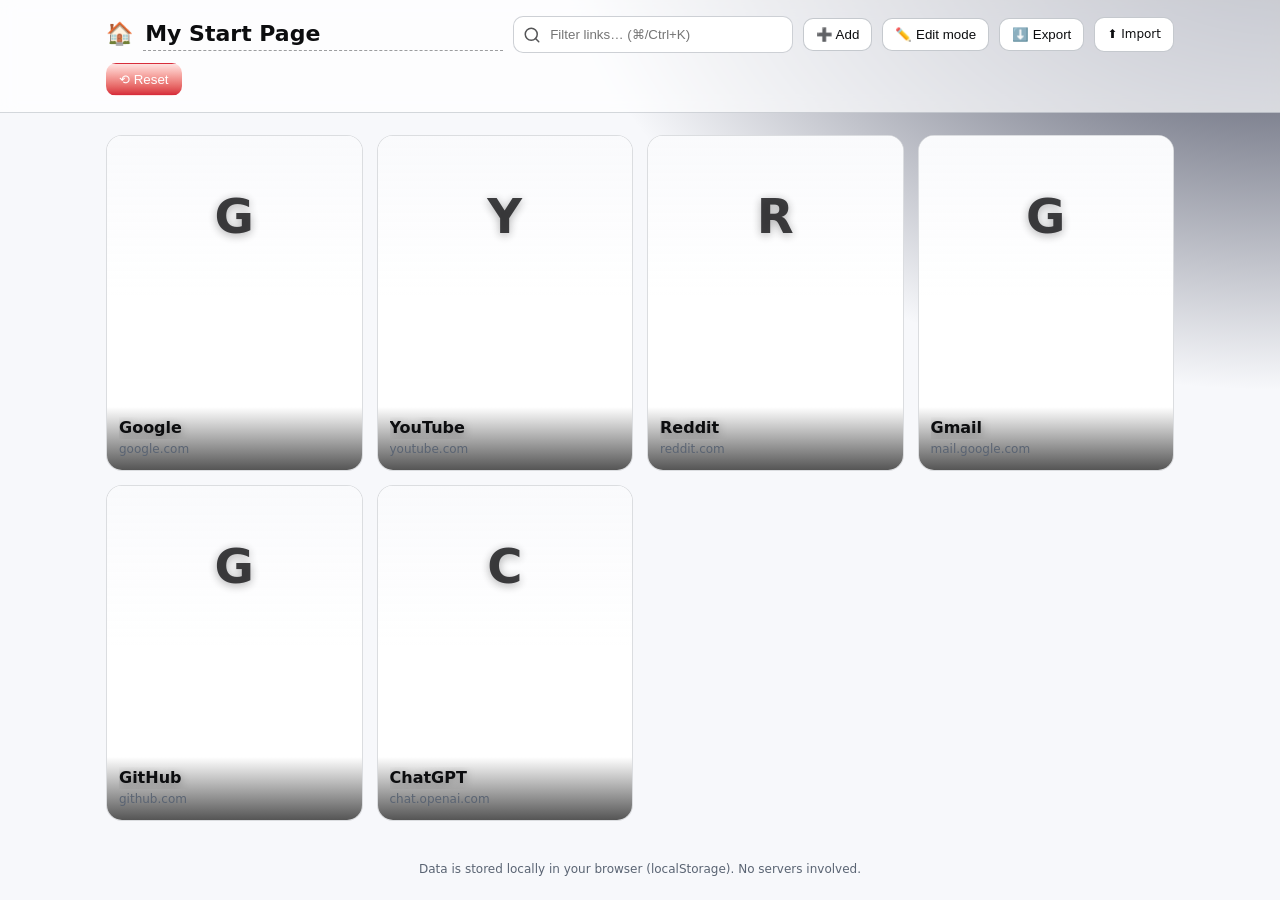
==== index.html @ 6760634a "Update print statement from 'Hello' to 'Goodbye'" ====
<!DOCTYPE html>
<html lang="en">
<head>
  <meta charset="utf-8" />
  <meta name="viewport" content="width=device-width, initial-scale=1" />
  <title>My Start Page</title>
  <style>
    :root{
      --bg: #0b0c0f;
      --bg-elev: #12141a;
      --text: #e6e9ef;
      --muted: #9aa3b2;
      --accent: #4f8cff;
      --card: #171922;
      --ring: #4f8cff55;
      --danger: #ff5c7a;
      --ok: #26c281;
    }
    @media (prefers-color-scheme: light){
      :root{
        --bg: #f7f8fb;
        --bg-elev: #fff;
        --text: #0c0d0f;
        --muted: #5a6473;
        --accent: #2b6cff;
        --card: #ffffff;
        --ring: #2b6cff44;
        --danger: #d62839;
        --ok: #209f5e;
      }
    }
    *{box-sizing:border-box}
    html,body{height:100%}
    body{
      margin:0; font: 16px/1.4 system-ui, -apple-system, Segoe UI, Roboto, Helvetica, Arial, "Apple Color Emoji", "Segoe UI Emoji";
      color:var(--text); background: radial-gradient(1200px 800px at 100% -10%, #2a2f45 0%, transparent 60%), var(--bg);
      display:flex; flex-direction:column; min-height:100%;
    }
    header{
      position:sticky; top:0; z-index:10;
      backdrop-filter: saturate(140%) blur(8px);
      background: color-mix(in oklab, var(--bg-elev) 70%, transparent);
      border-bottom: 1px solid color-mix(in oklab, var(--muted) 25%, transparent);
    }
    .wrap{ max-width: 1100px; margin: 0 auto; padding: 16px; }
    .toolbar{ display:flex; gap:10px; align-items:center; flex-wrap:wrap; }
    .title{ font-weight:700; letter-spacing:.2px; font-size: clamp(18px, 3vw, 22px); margin-right:auto; display:flex; align-items:center; gap:10px; }
    .title input{
      background: transparent; border:none; outline:none; color:var(--text); font: inherit; border-bottom:1px dashed color-mix(in oklab, var(--text) 40%, transparent);
      width: min(360px, 50vw);
    }
    .btn{
      appearance:none; border:1px solid color-mix(in oklab, var(--muted) 35%, transparent); background: var(--bg-elev);
      color:var(--text); padding:8px 12px; border-radius: 10px; cursor:pointer; display:inline-flex; align-items:center; gap:8px; transition: .15s ease;
    }
    .btn:hover{ transform: translateY(-1px); box-shadow: 0 6px 18px -10px var(--ring); }
    .btn[aria-pressed="true"], .btn.primary{ border-color: transparent; background: linear-gradient(180deg, color-mix(in oklab, var(--accent) 20%, var(--bg-elev)), var(--accent)); color:white; }
    .btn.danger{ background: linear-gradient(180deg, color-mix(in oklab, var(--danger) 15%, var(--bg-elev)), var(--danger)); color:white; border-color:transparent; }
    .btn.flat{ background: transparent; border-color: transparent; }

    .grid{
      display:grid; gap:14px; grid-template-columns: repeat(auto-fill, minmax(210px, 1fr));
      padding: 22px 16px 30px; width: min(1100px, 100%); margin: 0 auto; flex:1;
    }

    /* Full-image card tile (fixed: rely on aspect-ratio for height) */
    .card{
      position:relative;
      background: var(--card);
      border:1px solid color-mix(in oklab, var(--muted) 22%, transparent);
      border-radius: 16px; overflow:hidden;
      cursor:pointer;
      display:block;
    }
    .card:hover{ box-shadow: 0 10px 30px -18px var(--ring); transform: translateY(-1px); }

    /* The visual area: height is derived from width via aspect-ratio */
    .thumb{
      width:100%;
      aspect-ratio: 16 / 10; /* controls card height; tweak if you want taller/shorter tiles */
      display:grid; place-items:center;
      background:
        linear-gradient(180deg, color-mix(in oklab, var(--bg) 70%, transparent), transparent),
        var(--bg-elev);
    }
    .thumb img{
      width:100%;
      height:100%;
      object-fit: contain;   /* keeps aspect ratio, no cropping */
      display:block;
    }

    .fallback-initial{
      font-weight:800; font-size: 48px; line-height:1; opacity:.9;
      color: color-mix(in oklab, var(--text) 88%, transparent);
      text-shadow: 0 2px 10px rgba(0,0,0,.35);
      user-select:none;
    }

    .caption{
      position:absolute; left:0; right:0; bottom:0;
      background: linear-gradient(180deg, transparent, color-mix(in oklab, #000 55%, var(--bg-elev)));
      padding: 10px 12px 12px;
      display:flex; flex-direction:column; gap:2px;
    }
    .name{ font-weight:700; text-shadow: 0 2px 10px rgba(0,0,0,.35); white-space:nowrap; overflow:hidden; text-overflow:ellipsis; }
    .url{ font-size:12px; color:var(--muted); white-space:nowrap; overflow:hidden; text-overflow:ellipsis; }

    /* Edit mode overlay controls */
    .edit-badges{ position:absolute; inset:10px auto auto 10px; display:flex; gap:6px; z-index:2; }
    .pill{ font-size:11px; padding:4px 8px; border-radius:999px; border:1px solid color-mix(in oklab, var(--muted) 30%, transparent); background: var(--bg-elev); color:var(--muted); }

    .actions{ position:absolute; inset:10px 10px auto auto; display:flex; gap:6px; z-index:2; }
    .icon-btn{ width:34px; height:34px; display:grid; place-items:center; border-radius:10px; border:1px solid color-mix(in oklab, var(--muted) 35%, transparent); background: var(--bg-elev); cursor:pointer; }
    .icon-btn:hover{ box-shadow: 0 6px 18px -10px var(--ring); }

    .dragging{ opacity:.6; outline: 2px dashed var(--accent); }
    .drop-target{ outline: 2px dashed var(--accent); outline-offset: 4px; }

    dialog{
      border:none; border-radius: 16px; padding:0; box-shadow: 0 30px 60px -35px rgba(0,0,0,.6);
      background: var(--bg-elev); color:var(--text); width:min(560px, 96vw);
    }
    .dlg-head{ padding:16px 18px; border-bottom:1px solid color-mix(in oklab, var(--muted) 25%, transparent); font-weight:700; display:flex; justify-content:space-between; align-items:center; }
    .dlg-body{ padding:16px 18px; display:grid; gap:12px; }
    .field{ display:grid; gap:6px; }
    label{ font-size:12px; color:var(--muted); }
    input[type="text"], input[type="url"]{
      width:100%; padding:10px 12px; border-radius:10px; background: var(--bg); color: var(--text);
      border:1px solid color-mix(in oklab, var(--muted) 30%, transparent);
    }
    .icon-row{ display:grid; gap:8px; }
    .icon-tools{ display:flex; align-items:center; gap:10px; flex-wrap:wrap; }
    .icon-preview{ width:48px; height:48px; border-radius:10px; border:1px solid color-mix(in oklab, var(--muted) 30%, transparent); display:none; object-fit: contain; background: var(--bg); }
    .hint{ font-size:11px; color:var(--muted); }

    footer{ color:var(--muted); text-align:center; padding: 10px 0 22px; font-size: 12px; }
    .search{ position: relative; flex: 1 1 260px; min-width: 220px; }
    .search input{ width:100%; padding:10px 12px 10px 36px; border-radius:10px; background: var(--bg-elev); color: var(--text);
      border:1px solid color-mix(in oklab, var(--muted) 30%, transparent); }
    .search svg{ position:absolute; left:10px; top:50%; transform: translateY(-50%); opacity:.7 }
    .hidden{ display:none !important }
  </style>
</head>
<body>
  <header>
    <div class="wrap toolbar">
      <div class="title">
        <span>🏠</span>
        <input id="pageTitle" aria-label="Page title" />
      </div>
      <div class="search" role="search">
        <svg width="18" height="18" viewBox="0 0 24 24" fill="none" stroke="currentColor" stroke-width="2" stroke-linecap="round" stroke-linejoin="round" aria-hidden="true"><circle cx="11" cy="11" r="8"></circle><path d="m21 21-4.3-4.3"></path></svg>
        <input id="search" placeholder="Filter links… (⌘/Ctrl+K)" autocomplete="off" />
      </div>
      <button class="btn" id="addBtn">➕ Add</button>
      <button class="btn" id="editToggle" aria-pressed="false">✏️ Edit mode</button>
      <button class="btn" id="exportBtn" title="Export as JSON">⬇️ Export</button>
      <label class="btn" for="importFile" title="Import from JSON">⬆️ Import<input id="importFile" type="file" accept="application/json" hidden></label>
      <button class="btn danger" id="resetBtn" title="Restore starter links">⟲ Reset</button>
    </div>
  </header>

  <main class="grid" id="grid" aria-live="polite"></main>

  <footer>Data is stored locally in your browser (localStorage). No servers involved.</footer>

  <dialog id="editor">
    <form method="dialog" id="editorForm">
      <div class="dlg-head">
        <span id="dlgTitle">Add Link</span>
        <button class="btn flat" value="cancel" aria-label="Close">✕</button>
      </div>
      <div class="dlg-body">
        <div class="field">
          <label for="name">Name</label>
          <input id="name" name="name" type="text" required maxlength="80" />
        </div>
        <div class="field">
          <label for="url">URL</label>
          <input id="url" name="url" type="url" inputmode="url" placeholder="https://example.com" required />
        </div>
        <div class="field icon-row">
          <label for="icon">Icon / Image (optional)</label>
          <input id="icon" name="icon" type="text" inputmode="url"
                 placeholder="https://…  or  ./icons/mysite.png  or  data:image/png;base64,…" />
          <div class="icon-tools">
            <img id="iconPreview" class="icon-preview" alt="icon preview">
            <label class="btn" for="iconFile">📁 Choose file
              <input id="iconFile" type="file" accept="image/*" hidden>
            </label>
            <button class="btn flat" type="button" id="clearIconBtn" title="Remove custom icon">🧹 Clear</button>
          </div>
          <div class="hint">If no custom image is set, the site’s favicon is used. Cards display the image as large as possible without cropping or distortion.</div>
        </div>
      </div>
      <div class="dlg-foot">
        <button class="btn" value="cancel">Cancel</button>
        <button class="btn primary" id="saveBtn" value="default">Save</button>
      </div>
    </form>
  </dialog>

  <script>
  (function(){
    const STORE_KEY_V3 = 'favoriteLinks.v3';
    const STORE_KEY_V2 = 'favoriteLinks.v2';
    const STORE_KEY_V1 = 'favoriteLinks.v1';
    const TITLE_KEY = 'favoriteLinks.title';

    /** @typedef {{id:string,name:string,url:string,icon?:string}} Link */
    /** @type {Link[]} */
    let links = [];
    let editMode = false;
    let editingId = null;

    const grid = document.getElementById('grid');
    const editor = document.getElementById('editor');
    const editorForm = document.getElementById('editorForm');
    const dlgTitle = document.getElementById('dlgTitle');
    const nameInput = document.getElementById('name');
    const urlInput = document.getElementById('url');
    const iconInput = document.getElementById('icon');
    const iconFile = document.getElementById('iconFile');
    const iconPreview = document.getElementById('iconPreview');
    const clearIconBtn = document.getElementById('clearIconBtn');

    const addBtn = document.getElementById('addBtn');
    const editToggle = document.getElementById('editToggle');
    const exportBtn = document.getElementById('exportBtn');
    const importFile = document.getElementById('importFile');
    const resetBtn = document.getElementById('resetBtn');
    const searchInput = document.getElementById('search');
    const pageTitle = document.getElementById('pageTitle');

    const uid = () => Math.random().toString(36).slice(2, 9);
    const norm = s => (s||'').trim();
    const hostname = (u)=>{ try{ return new URL(u).hostname.replace(/^www\./,''); }catch{ return u; } };

    function starterData(){
      return [
        { id: uid(), name:'Google', url:'https://www.google.com' },
        { id: uid(), name:'YouTube', url:'https://www.youtube.com' },
        { id: uid(), name:'Reddit', url:'https://www.reddit.com' },
        { id: uid(), name:'Gmail', url:'https://mail.google.com' },
        { id: uid(), name:'GitHub', url:'https://github.com' },
        { id: uid(), name:'ChatGPT', url:'https://chat.openai.com' },
      ];
    }

    function readJSON(key, fallback=null){
      try{ return JSON.parse(localStorage.getItem(key)); }catch{ return fallback; }
    }
    function sanitizeLink(x){
      const name = norm(x?.name);
      const url  = norm(x?.url);
      const icon = norm(x?.icon || '');
      const id   = norm(x?.id) || uid();
      return icon ? { id, name, url, icon } : { id, name, url };
    }
    function migrate(){
      let v3 = readJSON(STORE_KEY_V3);
      if (Array.isArray(v3) && v3.length) return v3.map(sanitizeLink);
      let v2 = readJSON(STORE_KEY_V2);
      if (Array.isArray(v2) && v2.length) return v2.map(x => sanitizeLink({ id: uid(), name: x.name, url: x.url, icon: x.icon }));
      let v1 = readJSON(STORE_KEY_V1);
      if (Array.isArray(v1) && v1.length) return v1.map(x => sanitizeLink({ id: x.id || uid(), name: x.name, url: x.url }));
      return starterData();
    }

    function load(){
      links = migrate();
      pageTitle.value = localStorage.getItem(TITLE_KEY) || 'My Start Page';
    }
    function save(){ localStorage.setItem(STORE_KEY_V3, JSON.stringify(links)); }
    function saveTitle(){ localStorage.setItem(TITLE_KEY, pageTitle.value); }

    function googleFavicon(url){
      try{
        const u = new URL(url);
        return `https://www.google.com/s2/favicons?domain=${encodeURIComponent(u.origin)}&sz=128`;
      }catch{ return null; }
    }

    function render(filterText=''){
      grid.innerHTML = '';
      const q = norm(filterText).toLowerCase();
      const list = q ? links.filter(l => l.name.toLowerCase().includes(q) || l.url.toLowerCase().includes(q)) : links;

      list.forEach((link, idx) => {
        const card = document.createElement('div');
        card.className = 'card';
        card.draggable = editMode; card.dataset.id = link.id; card.setAttribute('aria-label', link.name);

        if(!editMode){
          card.setAttribute('role','link');
          card.tabIndex = 0;
          card.addEventListener('click', ()=> window.location.assign(link.url));
          card.addEventListener('auxclick', (e)=>{ if(e.button===1){ window.open(link.url, '_blank'); } });
          card.addEventListener('keydown', (e)=>{ if(e.key==='Enter'){ window.location.assign(link.url); } });
        }

        const thumb = document.createElement('div');
        thumb.className = 'thumb';

        const setFallback = ()=>{
          const fallback = document.createElement('div');
          fallback.className = 'fallback-initial';
          fallback.textContent = (link.name||'?').slice(0,1).toUpperCase();
          thumb.replaceChildren(fallback);
        };

        // Prefer custom icon, else google favicon, else big initial
        const iconSrc = norm(link.icon);
        if (iconSrc) {
          const img = document.createElement('img');
          img.alt = '';
          img.decoding = 'async';
          img.addEventListener('error', setFallback);
          img.src = iconSrc;
          thumb.appendChild(img);
        } else {
          const favUrl = googleFavicon(link.url);
          if (favUrl) {
            const img = document.createElement('img');
            img.alt = '';
            img.decoding = 'async';
            img.addEventListener('error', setFallback);
            img.src = favUrl;
            thumb.appendChild(img);
          } else {
            setFallback();
          }
        }

        const caption = document.createElement('div');
        caption.className = 'caption';
        const nameEl = document.createElement('div'); nameEl.className='name'; nameEl.textContent = link.name || '';
        const urlEl = document.createElement('div'); urlEl.className='url'; urlEl.textContent = hostname(link.url || '');
        caption.append(nameEl, urlEl);

        card.appendChild(thumb);
        card.appendChild(caption);

        if(editMode){
          const badges = document.createElement('div'); badges.className='edit-badges';
          const pill = document.createElement('span'); pill.className='pill'; pill.textContent = `#${idx+1}`; badges.appendChild(pill);
          card.appendChild(badges);

          const actions = document.createElement('div'); actions.className='actions';
          const drag = document.createElement('button'); drag.type='button'; drag.className='icon-btn'; drag.title='Drag to reorder'; drag.innerHTML='↕️';
          const edit = document.createElement('button'); edit.type='button'; edit.className='icon-btn'; edit.title='Edit'; edit.innerHTML='✏️';
          const del = document.createElement('button'); del.type='button'; del.className='icon-btn'; del.title='Delete'; del.innerHTML='🗑️';
          actions.append(drag, edit, del); card.appendChild(actions);

          card.addEventListener('click', (e)=>{
            if(!e.target.closest('.icon-btn')){
              if(e.preventDefault) e.preventDefault();
              e.stopPropagation();
            }
          });

          edit.addEventListener('click', (e)=>{ e.stopPropagation(); openEditor(link.id); });
          del.addEventListener('click', (e)=>{ e.stopPropagation(); confirmDelete(link.id); });

          card.addEventListener('dragstart', (e)=>{
            card.classList.add('dragging');
            e.dataTransfer.effectAllowed = 'move';
            e.dataTransfer.setData('text/plain', link.id);
          });
          card.addEventListener('dragend', ()=> card.classList.remove('dragging'));
          card.addEventListener('dragover', (e)=>{ e.preventDefault(); card.classList.add('drop-target'); e.dataTransfer.dropEffect='move'; });
          card.addEventListener('dragleave', ()=> card.classList.remove('drop-target'));
          card.addEventListener('drop', (e)=>{
            e.preventDefault(); card.classList.remove('drop-target');
            const fromId = e.dataTransfer.getData('text/plain');
            const toId = link.id;
            reorder(fromId, toId);
          });
        }

        grid.appendChild(card);
      });

      if(list.length === 0){
        const empty = document.createElement('div');
        empty.style.opacity = .7; empty.style.textAlign='center'; empty.textContent = 'No links match your search.';
        grid.appendChild(empty);
      }
    }

    function reorder(fromId, toId){
      if(fromId === toId) return;
      const fromIdx = links.findIndex(l=>l.id===fromId);
      const toIdx = links.findIndex(l=>l.id===toId);
      if(fromIdx < 0 || toIdx < 0) return;
      const [moved] = links.splice(fromIdx,1);
      links.splice(toIdx,0,moved);
      save();
      render(searchInput.value);
    }

    function openEditor(id=null){
      editingId = id;
      if(id){
        const l = links.find(x=>x.id===id) || {};
        nameInput.value = l.name || '';
        urlInput.value = l.url || '';
        iconInput.value = l.icon || '';
        updateIconPreview(l.icon || '');
        dlgTitle.textContent = 'Edit Link';
      } else {
        nameInput.value = '';
        urlInput.value = '';
        iconInput.value = '';
        updateIconPreview('');
        dlgTitle.textContent = 'Add Link';
      }
      editor.showModal();
      setTimeout(()=> nameInput.focus(), 50);
    }

    function confirmDelete(id){
      const l = links.find(x=>x.id===id);
      if(!l) return;
      if(confirm(`Delete “${l.name}”?`)){
        links = links.filter(x=>x.id!==id);
        save();
        render(searchInput.value);
      }
    }

    function updateIconPreview(src){
      if (src) {
        iconPreview.src = src;
        iconPreview.style.display = 'inline-block';
      } else {
        iconPreview.removeAttribute('src');
        iconPreview.style.display = 'none';
      }
    }
    iconInput.addEventListener('input', ()=>{
      const v = iconInput.value.trim();
      updateIconPreview(v || '');
    });
    function imageFileToDataURL(file){
      return new Promise((resolve, reject)=>{
        const fr = new FileReader();
        fr.onload = ()=> resolve(fr.result);
        fr.onerror = ()=> reject(new Error('Failed to read file'));
        fr.readAsDataURL(file);
      });
    }
    if(iconFile){
      iconFile.addEventListener('change', async (e)=>{
        const file = e.target.files?.[0];
        if(!file) return;
        try{
          const dataUrl = await imageFileToDataURL(file);
          iconInput.value = dataUrl;
          updateIconPreview(dataUrl);
        }catch(err){ alert('Could not load image.'); }
      });
    }
    clearIconBtn.addEventListener('click', ()=>{
      iconInput.value = '';
      updateIconPreview('');
    });

    ['click','auxclick','mousedown','mouseup'].forEach((type)=>{
      document.addEventListener(type, (e)=>{
        if(!editMode) return;
        const allow = e.target && (
          e.target.closest('dialog') ||
          e.target.closest('header') ||
          e.target.closest('.icon-btn') ||
          e.target.closest('#editorForm')
        );
        if(allow) return;

        const onCard = e.target && e.target.closest && e.target.closest('.card');
        if(onCard){
          e.preventDefault();
          e.stopPropagation();
          if(typeof e.stopImmediatePropagation === 'function') e.stopImmediatePropagation();
        }
      }, true);
    });

    addBtn.addEventListener('click', ()=> openEditor());
    editToggle.addEventListener('click', ()=>{
      editMode = !editMode;
      editToggle.setAttribute('aria-pressed', String(editMode));
      render(searchInput.value);
    });
    exportBtn.addEventListener('click', ()=>{
      const payload = { title: pageTitle.value, links };
      const blob = new Blob([JSON.stringify(payload, null, 2)], {type: 'application/json'});
      const a = document.createElement('a');
      a.href = URL.createObjectURL(blob);
      a.download = 'start-page-links.json';
      a.click();
      URL.revokeObjectURL(a.href);
    });
    importFile.addEventListener('change', async (e)=>{
      const file = e.target.files?.[0];
      if(!file) return;
      try{
        const text = await file.text();
        const data = JSON.parse(text);
        if(Array.isArray(data.links)){
          links = data.links
            .filter(x => x && typeof x.name==='string' && typeof x.url==='string')
            .map(x => sanitizeLink({ id: x.id || uid(), name: x.name, url: x.url, icon: x.icon }));
          if(links.length === 0) throw new Error('No usable links in file.');
          save();
          if(typeof data.title === 'string'){ pageTitle.value = data.title; saveTitle(); }
          render(searchInput.value);
        } else if(Array.isArray(data)){
          links = data.map(x => sanitizeLink({ id: x.id || uid(), name: x.name, url: x.url, icon: x.icon }));
          save(); render(searchInput.value);
        } else {
          alert('Import file format not recognized.');
        }
      }catch(err){
        console.error(err); alert('Import failed: ' + err.message);
      } finally {
        importFile.value = '';
      }
    });
    resetBtn.addEventListener('click', ()=>{
      if(confirm('Restore starter links? This will replace your current list.')){
        links = starterData(); save(); render(searchInput.value);
      }
    });
    editorForm.addEventListener('submit', (e)=>{
      e.preventDefault();
      const name = norm(nameInput.value);
      const url = norm(urlInput.value);
      let icon = norm(iconInput.value);
      if(!name || !url) return;
      try{ new URL(url); }catch{ alert('Please enter a valid URL (include https://)'); return; }
      if(!icon) icon = undefined;

      if(editingId){
        const idx = links.findIndex(l=>l.id===editingId);
        if(idx>-1){ links[idx] = { ...links[idx], name, url, ...(icon ? {icon} : {icon: undefined}) }; }
      } else {
        const obj = { id: uid(), name, url, ...(icon ? {icon} : {}) };
        links.push(obj);
      }
      save();
      render(searchInput.value);
      editingId = null;
      editor.close();
    });
    editor.addEventListener('close', ()=>{ editingId = null; });
    searchInput.addEventListener('input', ()=> render(searchInput.value));

    window.addEventListener('keydown', (e)=>{
      if((e.ctrlKey || e.metaKey) && e.key.toLowerCase()==='k'){
        e.preventDefault(); searchInput.focus(); searchInput.select();
      }
    });
    pageTitle.addEventListener('input', ()=> localStorage.setItem(TITLE_KEY, pageTitle.value));

    load(); save(); render();
  })();
  </script>
</body>
</html>
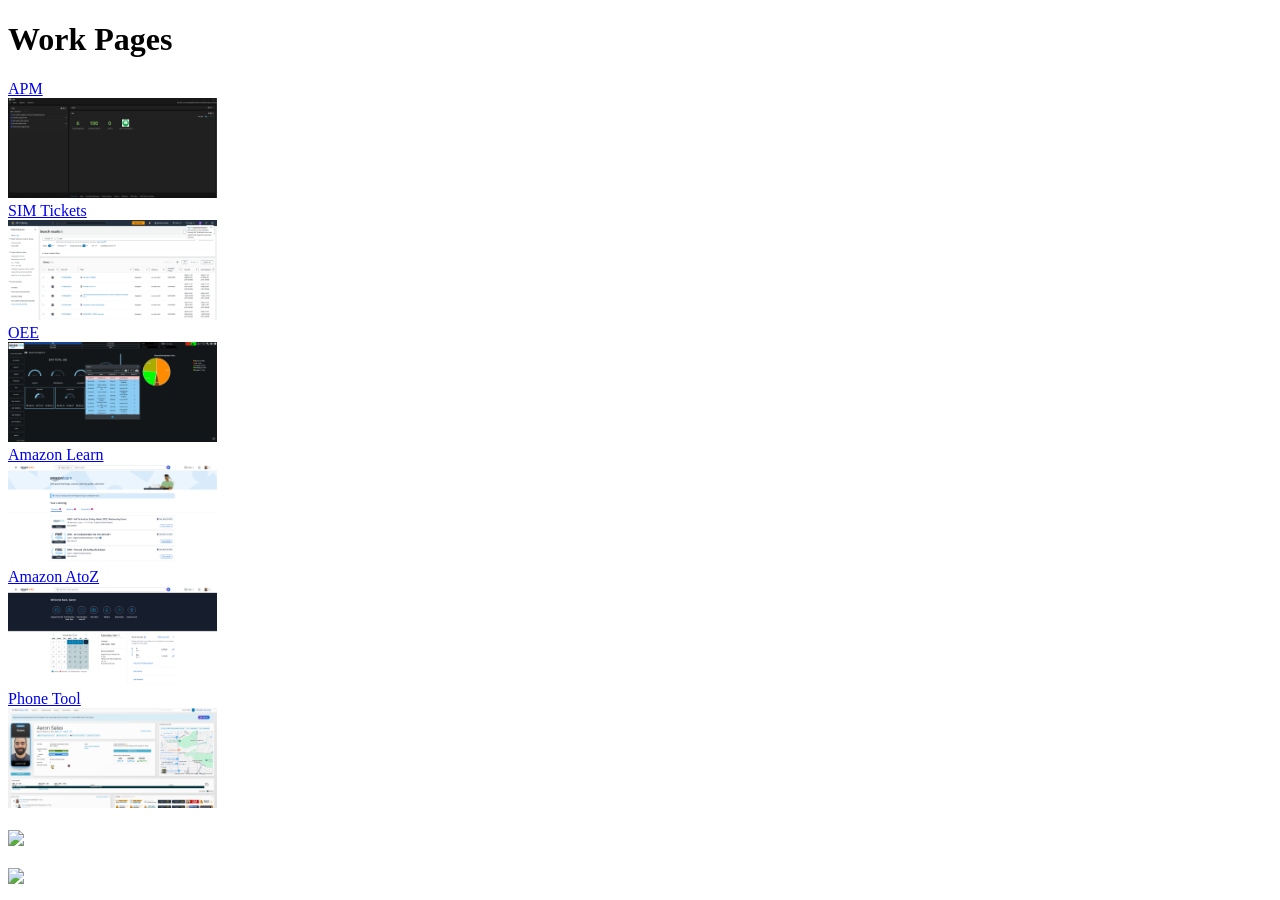
==== commit 1fe9ebaa: "Self Made Style Did away with the ai version for a version that is 100% made by me." ====
--- a/index.html
+++ b/index.html
@@ -1,571 +1,29 @@
 <!DOCTYPE html>
 <html lang="en">
 <head>
-  <meta charset="utf-8" />
-  <meta name="viewport" content="width=device-width, initial-scale=1" />
-  <title>My Start Page</title>
-  <style>
-    :root{
-      --bg: #0b0c0f;
-      --bg-elev: #12141a;
-      --text: #e6e9ef;
-      --muted: #9aa3b2;
-      --accent: #4f8cff;
-      --card: #171922;
-      --ring: #4f8cff55;
-      --danger: #ff5c7a;
-      --ok: #26c281;
-    }
-    @media (prefers-color-scheme: light){
-      :root{
-        --bg: #f7f8fb;
-        --bg-elev: #fff;
-        --text: #0c0d0f;
-        --muted: #5a6473;
-        --accent: #2b6cff;
-        --card: #ffffff;
-        --ring: #2b6cff44;
-        --danger: #d62839;
-        --ok: #209f5e;
-      }
-    }
-    *{box-sizing:border-box}
-    html,body{height:100%}
-    body{
-      margin:0; font: 16px/1.4 system-ui, -apple-system, Segoe UI, Roboto, Helvetica, Arial, "Apple Color Emoji", "Segoe UI Emoji";
-      color:var(--text); background: radial-gradient(1200px 800px at 100% -10%, #2a2f45 0%, transparent 60%), var(--bg);
-      display:flex; flex-direction:column; min-height:100%;
-    }
-    header{
-      position:sticky; top:0; z-index:10;
-      backdrop-filter: saturate(140%) blur(8px);
-      background: color-mix(in oklab, var(--bg-elev) 70%, transparent);
-      border-bottom: 1px solid color-mix(in oklab, var(--muted) 25%, transparent);
-    }
-    .wrap{ max-width: 1100px; margin: 0 auto; padding: 16px; }
-    .toolbar{ display:flex; gap:10px; align-items:center; flex-wrap:wrap; }
-    .title{ font-weight:700; letter-spacing:.2px; font-size: clamp(18px, 3vw, 22px); margin-right:auto; display:flex; align-items:center; gap:10px; }
-    .title input{
-      background: transparent; border:none; outline:none; color:var(--text); font: inherit; border-bottom:1px dashed color-mix(in oklab, var(--text) 40%, transparent);
-      width: min(360px, 50vw);
-    }
-    .btn{
-      appearance:none; border:1px solid color-mix(in oklab, var(--muted) 35%, transparent); background: var(--bg-elev);
-      color:var(--text); padding:8px 12px; border-radius: 10px; cursor:pointer; display:inline-flex; align-items:center; gap:8px; transition: .15s ease;
-    }
-    .btn:hover{ transform: translateY(-1px); box-shadow: 0 6px 18px -10px var(--ring); }
-    .btn[aria-pressed="true"], .btn.primary{ border-color: transparent; background: linear-gradient(180deg, color-mix(in oklab, var(--accent) 20%, var(--bg-elev)), var(--accent)); color:white; }
-    .btn.danger{ background: linear-gradient(180deg, color-mix(in oklab, var(--danger) 15%, var(--bg-elev)), var(--danger)); color:white; border-color:transparent; }
-    .btn.flat{ background: transparent; border-color: transparent; }
-
-    .grid{
-      display:grid; gap:14px; grid-template-columns: repeat(auto-fill, minmax(210px, 1fr));
-      padding: 22px 16px 30px; width: min(1100px, 100%); margin: 0 auto; flex:1;
-    }
-
-    /* Full-image card tile (fixed: rely on aspect-ratio for height) */
-    .card{
-      position:relative;
-      background: var(--card);
-      border:1px solid color-mix(in oklab, var(--muted) 22%, transparent);
-      border-radius: 16px; overflow:hidden;
-      cursor:pointer;
-      display:block;
-    }
-    .card:hover{ box-shadow: 0 10px 30px -18px var(--ring); transform: translateY(-1px); }
-
-    /* The visual area: height is derived from width via aspect-ratio */
-    .thumb{
-      width:100%;
-      aspect-ratio: 16 / 10; /* controls card height; tweak if you want taller/shorter tiles */
-      display:grid; place-items:center;
-      background:
-        linear-gradient(180deg, color-mix(in oklab, var(--bg) 70%, transparent), transparent),
-        var(--bg-elev);
-    }
-    .thumb img{
-      width:100%;
-      height:100%;
-      object-fit: contain;   /* keeps aspect ratio, no cropping */
-      display:block;
-    }
-
-    .fallback-initial{
-      font-weight:800; font-size: 48px; line-height:1; opacity:.9;
-      color: color-mix(in oklab, var(--text) 88%, transparent);
-      text-shadow: 0 2px 10px rgba(0,0,0,.35);
-      user-select:none;
-    }
-
-    .caption{
-      position:absolute; left:0; right:0; bottom:0;
-      background: linear-gradient(180deg, transparent, color-mix(in oklab, #000 55%, var(--bg-elev)));
-      padding: 10px 12px 12px;
-      display:flex; flex-direction:column; gap:2px;
-    }
-    .name{ font-weight:700; text-shadow: 0 2px 10px rgba(0,0,0,.35); white-space:nowrap; overflow:hidden; text-overflow:ellipsis; }
-    .url{ font-size:12px; color:var(--muted); white-space:nowrap; overflow:hidden; text-overflow:ellipsis; }
-
-    /* Edit mode overlay controls */
-    .edit-badges{ position:absolute; inset:10px auto auto 10px; display:flex; gap:6px; z-index:2; }
-    .pill{ font-size:11px; padding:4px 8px; border-radius:999px; border:1px solid color-mix(in oklab, var(--muted) 30%, transparent); background: var(--bg-elev); color:var(--muted); }
-
-    .actions{ position:absolute; inset:10px 10px auto auto; display:flex; gap:6px; z-index:2; }
-    .icon-btn{ width:34px; height:34px; display:grid; place-items:center; border-radius:10px; border:1px solid color-mix(in oklab, var(--muted) 35%, transparent); background: var(--bg-elev); cursor:pointer; }
-    .icon-btn:hover{ box-shadow: 0 6px 18px -10px var(--ring); }
-
-    .dragging{ opacity:.6; outline: 2px dashed var(--accent); }
-    .drop-target{ outline: 2px dashed var(--accent); outline-offset: 4px; }
-
-    dialog{
-      border:none; border-radius: 16px; padding:0; box-shadow: 0 30px 60px -35px rgba(0,0,0,.6);
-      background: var(--bg-elev); color:var(--text); width:min(560px, 96vw);
-    }
-    .dlg-head{ padding:16px 18px; border-bottom:1px solid color-mix(in oklab, var(--muted) 25%, transparent); font-weight:700; display:flex; justify-content:space-between; align-items:center; }
-    .dlg-body{ padding:16px 18px; display:grid; gap:12px; }
-    .field{ display:grid; gap:6px; }
-    label{ font-size:12px; color:var(--muted); }
-    input[type="text"], input[type="url"]{
-      width:100%; padding:10px 12px; border-radius:10px; background: var(--bg); color: var(--text);
-      border:1px solid color-mix(in oklab, var(--muted) 30%, transparent);
-    }
-    .icon-row{ display:grid; gap:8px; }
-    .icon-tools{ display:flex; align-items:center; gap:10px; flex-wrap:wrap; }
-    .icon-preview{ width:48px; height:48px; border-radius:10px; border:1px solid color-mix(in oklab, var(--muted) 30%, transparent); display:none; object-fit: contain; background: var(--bg); }
-    .hint{ font-size:11px; color:var(--muted); }
-
-    footer{ color:var(--muted); text-align:center; padding: 10px 0 22px; font-size: 12px; }
-    .search{ position: relative; flex: 1 1 260px; min-width: 220px; }
-    .search input{ width:100%; padding:10px 12px 10px 36px; border-radius:10px; background: var(--bg-elev); color: var(--text);
-      border:1px solid color-mix(in oklab, var(--muted) 30%, transparent); }
-    .search svg{ position:absolute; left:10px; top:50%; transform: translateY(-50%); opacity:.7 }
-    .hidden{ display:none !important }
-  </style>
+    <meta charset="UTF-8">
+    <meta name="viewport" content="width=device-width, initial-scale=1.0">
+    <title>Work Pages</title>
 </head>
 <body>
-  <header>
-    <div class="wrap toolbar">
-      <div class="title">
-        <span>🏠</span>
-        <input id="pageTitle" aria-label="Page title" />
-      </div>
-      <div class="search" role="search">
-        <svg width="18" height="18" viewBox="0 0 24 24" fill="none" stroke="currentColor" stroke-width="2" stroke-linecap="round" stroke-linejoin="round" aria-hidden="true"><circle cx="11" cy="11" r="8"></circle><path d="m21 21-4.3-4.3"></path></svg>
-        <input id="search" placeholder="Filter links… (⌘/Ctrl+K)" autocomplete="off" />
-      </div>
-      <button class="btn" id="addBtn">➕ Add</button>
-      <button class="btn" id="editToggle" aria-pressed="false">✏️ Edit mode</button>
-      <button class="btn" id="exportBtn" title="Export as JSON">⬇️ Export</button>
-      <label class="btn" for="importFile" title="Import from JSON">⬆️ Import<input id="importFile" type="file" accept="application/json" hidden></label>
-      <button class="btn danger" id="resetBtn" title="Restore starter links">⟲ Reset</button>
-    </div>
-  </header>
+   <h1>Work Pages</h1>
+   <a href="https://us1.eam.hxgnsmartcloud.com/web/base/logindisp?tenant=AMAZONRMENA_PRD&uitheme=theme-hex-dark">APM</a><br>
+   <img src="./screenshots/Screenshot 2025-11-01 at 21-16-15 APM - Start Center.png" height="100px"><br>
+   <a href="https://t.corp.amazon.com/issues?q=%7B%22AND%22%3A%7B%22status%22%3A%7B%22OR%22%3A%5B%22Assigned%22%2C%7B%22OR%22%3A%5B%22Researching%22%2C%7B%22OR%22%3A%5B%22Work%20In%20Progress%22%2C%22Pending%22%5D%7D%5D%7D%5D%7D%2C%22AND%22%3A%7B%22keyword%22%3A%22(sat4)%22%2C%22assignedGroup%22%3A%22SAT4-RME%22%7D%7D%7D">SIM Tickets</a><br>
+   <img src="./screenshots/Screenshot 2025-11-01 at 21-49-15 Search results.png" height="100px"><br>
+   <a href="https://rmesd-prod2.c4.rme.logistics.a2z.com/data/perspective/client/OEE_FrontEnd_V3_00/">OEE</a><br>
+   <img src="./screenshots/Screenshot 2025-11-01 at 21-54-03 OEE Main.png" height="100px"><br>
+   <a href="https://atoz.amazon.work/learn/home">Amazon Learn</a><br>
+   <img src="./screenshots/Screenshot 2025-11-01 at 21-58-33 Home - Amazon Learn.png" height="100px"><br>
+   <a href="https://atoz.amazon.work/schedule">Amazon AtoZ</a><br>
+   <img src="./screenshots/Screenshot 2025-11-01 at 22-00-52 Amazon A to Z.png" height="100px"><br>
+   <a href="https://phonetool.amazon.com/users/asalron">Phone Tool</a><br>
+   <img src="./screenshots/Screenshot 2025-11-01 at 22-02-05 Aaron Salas.png" height="100px"><br>
+   <a href=""></a><br>
+   <img src="./screenshots/" height="100px"><br>
+   <a href=""></a><br>
+   <img src="./screenshots/" height="100px"><br>
 
-  <main class="grid" id="grid" aria-live="polite"></main>
 
-  <footer>Data is stored locally in your browser (localStorage). No servers involved.</footer>
-
-  <dialog id="editor">
-    <form method="dialog" id="editorForm">
-      <div class="dlg-head">
-        <span id="dlgTitle">Add Link</span>
-        <button class="btn flat" value="cancel" aria-label="Close">✕</button>
-      </div>
-      <div class="dlg-body">
-        <div class="field">
-          <label for="name">Name</label>
-          <input id="name" name="name" type="text" required maxlength="80" />
-        </div>
-        <div class="field">
-          <label for="url">URL</label>
-          <input id="url" name="url" type="url" inputmode="url" placeholder="https://example.com" required />
-        </div>
-        <div class="field icon-row">
-          <label for="icon">Icon / Image (optional)</label>
-          <input id="icon" name="icon" type="text" inputmode="url"
-                 placeholder="https://…  or  ./icons/mysite.png  or  data:image/png;base64,…" />
-          <div class="icon-tools">
-            <img id="iconPreview" class="icon-preview" alt="icon preview">
-            <label class="btn" for="iconFile">📁 Choose file
-              <input id="iconFile" type="file" accept="image/*" hidden>
-            </label>
-            <button class="btn flat" type="button" id="clearIconBtn" title="Remove custom icon">🧹 Clear</button>
-          </div>
-          <div class="hint">If no custom image is set, the site’s favicon is used. Cards display the image as large as possible without cropping or distortion.</div>
-        </div>
-      </div>
-      <div class="dlg-foot">
-        <button class="btn" value="cancel">Cancel</button>
-        <button class="btn primary" id="saveBtn" value="default">Save</button>
-      </div>
-    </form>
-  </dialog>
-
-  <script>
-  (function(){
-    const STORE_KEY_V3 = 'favoriteLinks.v3';
-    const STORE_KEY_V2 = 'favoriteLinks.v2';
-    const STORE_KEY_V1 = 'favoriteLinks.v1';
-    const TITLE_KEY = 'favoriteLinks.title';
-
-    /** @typedef {{id:string,name:string,url:string,icon?:string}} Link */
-    /** @type {Link[]} */
-    let links = [];
-    let editMode = false;
-    let editingId = null;
-
-    const grid = document.getElementById('grid');
-    const editor = document.getElementById('editor');
-    const editorForm = document.getElementById('editorForm');
-    const dlgTitle = document.getElementById('dlgTitle');
-    const nameInput = document.getElementById('name');
-    const urlInput = document.getElementById('url');
-    const iconInput = document.getElementById('icon');
-    const iconFile = document.getElementById('iconFile');
-    const iconPreview = document.getElementById('iconPreview');
-    const clearIconBtn = document.getElementById('clearIconBtn');
-
-    const addBtn = document.getElementById('addBtn');
-    const editToggle = document.getElementById('editToggle');
-    const exportBtn = document.getElementById('exportBtn');
-    const importFile = document.getElementById('importFile');
-    const resetBtn = document.getElementById('resetBtn');
-    const searchInput = document.getElementById('search');
-    const pageTitle = document.getElementById('pageTitle');
-
-    const uid = () => Math.random().toString(36).slice(2, 9);
-    const norm = s => (s||'').trim();
-    const hostname = (u)=>{ try{ return new URL(u).hostname.replace(/^www\./,''); }catch{ return u; } };
-
-    function starterData(){
-      return [
-        { id: uid(), name:'Google', url:'https://www.google.com' },
-        { id: uid(), name:'YouTube', url:'https://www.youtube.com' },
-        { id: uid(), name:'Reddit', url:'https://www.reddit.com' },
-        { id: uid(), name:'Gmail', url:'https://mail.google.com' },
-        { id: uid(), name:'GitHub', url:'https://github.com' },
-        { id: uid(), name:'ChatGPT', url:'https://chat.openai.com' },
-      ];
-    }
-
-    function readJSON(key, fallback=null){
-      try{ return JSON.parse(localStorage.getItem(key)); }catch{ return fallback; }
-    }
-    function sanitizeLink(x){
-      const name = norm(x?.name);
-      const url  = norm(x?.url);
-      const icon = norm(x?.icon || '');
-      const id   = norm(x?.id) || uid();
-      return icon ? { id, name, url, icon } : { id, name, url };
-    }
-    function migrate(){
-      let v3 = readJSON(STORE_KEY_V3);
-      if (Array.isArray(v3) && v3.length) return v3.map(sanitizeLink);
-      let v2 = readJSON(STORE_KEY_V2);
-      if (Array.isArray(v2) && v2.length) return v2.map(x => sanitizeLink({ id: uid(), name: x.name, url: x.url, icon: x.icon }));
-      let v1 = readJSON(STORE_KEY_V1);
-      if (Array.isArray(v1) && v1.length) return v1.map(x => sanitizeLink({ id: x.id || uid(), name: x.name, url: x.url }));
-      return starterData();
-    }
-
-    function load(){
-      links = migrate();
-      pageTitle.value = localStorage.getItem(TITLE_KEY) || 'My Start Page';
-    }
-    function save(){ localStorage.setItem(STORE_KEY_V3, JSON.stringify(links)); }
-    function saveTitle(){ localStorage.setItem(TITLE_KEY, pageTitle.value); }
-
-    function googleFavicon(url){
-      try{
-        const u = new URL(url);
-        return `https://www.google.com/s2/favicons?domain=${encodeURIComponent(u.origin)}&sz=128`;
-      }catch{ return null; }
-    }
-
-    function render(filterText=''){
-      grid.innerHTML = '';
-      const q = norm(filterText).toLowerCase();
-      const list = q ? links.filter(l => l.name.toLowerCase().includes(q) || l.url.toLowerCase().includes(q)) : links;
-
-      list.forEach((link, idx) => {
-        const card = document.createElement('div');
-        card.className = 'card';
-        card.draggable = editMode; card.dataset.id = link.id; card.setAttribute('aria-label', link.name);
-
-        if(!editMode){
-          card.setAttribute('role','link');
-          card.tabIndex = 0;
-          card.addEventListener('click', ()=> window.location.assign(link.url));
-          card.addEventListener('auxclick', (e)=>{ if(e.button===1){ window.open(link.url, '_blank'); } });
-          card.addEventListener('keydown', (e)=>{ if(e.key==='Enter'){ window.location.assign(link.url); } });
-        }
-
-        const thumb = document.createElement('div');
-        thumb.className = 'thumb';
-
-        const setFallback = ()=>{
-          const fallback = document.createElement('div');
-          fallback.className = 'fallback-initial';
-          fallback.textContent = (link.name||'?').slice(0,1).toUpperCase();
-          thumb.replaceChildren(fallback);
-        };
-
-        // Prefer custom icon, else google favicon, else big initial
-        const iconSrc = norm(link.icon);
-        if (iconSrc) {
-          const img = document.createElement('img');
-          img.alt = '';
-          img.decoding = 'async';
-          img.addEventListener('error', setFallback);
-          img.src = iconSrc;
-          thumb.appendChild(img);
-        } else {
-          const favUrl = googleFavicon(link.url);
-          if (favUrl) {
-            const img = document.createElement('img');
-            img.alt = '';
-            img.decoding = 'async';
-            img.addEventListener('error', setFallback);
-            img.src = favUrl;
-            thumb.appendChild(img);
-          } else {
-            setFallback();
-          }
-        }
-
-        const caption = document.createElement('div');
-        caption.className = 'caption';
-        const nameEl = document.createElement('div'); nameEl.className='name'; nameEl.textContent = link.name || '';
-        const urlEl = document.createElement('div'); urlEl.className='url'; urlEl.textContent = hostname(link.url || '');
-        caption.append(nameEl, urlEl);
-
-        card.appendChild(thumb);
-        card.appendChild(caption);
-
-        if(editMode){
-          const badges = document.createElement('div'); badges.className='edit-badges';
-          const pill = document.createElement('span'); pill.className='pill'; pill.textContent = `#${idx+1}`; badges.appendChild(pill);
-          card.appendChild(badges);
-
-          const actions = document.createElement('div'); actions.className='actions';
-          const drag = document.createElement('button'); drag.type='button'; drag.className='icon-btn'; drag.title='Drag to reorder'; drag.innerHTML='↕️';
-          const edit = document.createElement('button'); edit.type='button'; edit.className='icon-btn'; edit.title='Edit'; edit.innerHTML='✏️';
-          const del = document.createElement('button'); del.type='button'; del.className='icon-btn'; del.title='Delete'; del.innerHTML='🗑️';
-          actions.append(drag, edit, del); card.appendChild(actions);
-
-          card.addEventListener('click', (e)=>{
-            if(!e.target.closest('.icon-btn')){
-              if(e.preventDefault) e.preventDefault();
-              e.stopPropagation();
-            }
-          });
-
-          edit.addEventListener('click', (e)=>{ e.stopPropagation(); openEditor(link.id); });
-          del.addEventListener('click', (e)=>{ e.stopPropagation(); confirmDelete(link.id); });
-
-          card.addEventListener('dragstart', (e)=>{
-            card.classList.add('dragging');
-            e.dataTransfer.effectAllowed = 'move';
-            e.dataTransfer.setData('text/plain', link.id);
-          });
-          card.addEventListener('dragend', ()=> card.classList.remove('dragging'));
-          card.addEventListener('dragover', (e)=>{ e.preventDefault(); card.classList.add('drop-target'); e.dataTransfer.dropEffect='move'; });
-          card.addEventListener('dragleave', ()=> card.classList.remove('drop-target'));
-          card.addEventListener('drop', (e)=>{
-            e.preventDefault(); card.classList.remove('drop-target');
-            const fromId = e.dataTransfer.getData('text/plain');
-            const toId = link.id;
-            reorder(fromId, toId);
-          });
-        }
-
-        grid.appendChild(card);
-      });
-
-      if(list.length === 0){
-        const empty = document.createElement('div');
-        empty.style.opacity = .7; empty.style.textAlign='center'; empty.textContent = 'No links match your search.';
-        grid.appendChild(empty);
-      }
-    }
-
-    function reorder(fromId, toId){
-      if(fromId === toId) return;
-      const fromIdx = links.findIndex(l=>l.id===fromId);
-      const toIdx = links.findIndex(l=>l.id===toId);
-      if(fromIdx < 0 || toIdx < 0) return;
-      const [moved] = links.splice(fromIdx,1);
-      links.splice(toIdx,0,moved);
-      save();
-      render(searchInput.value);
-    }
-
-    function openEditor(id=null){
-      editingId = id;
-      if(id){
-        const l = links.find(x=>x.id===id) || {};
-        nameInput.value = l.name || '';
-        urlInput.value = l.url || '';
-        iconInput.value = l.icon || '';
-        updateIconPreview(l.icon || '');
-        dlgTitle.textContent = 'Edit Link';
-      } else {
-        nameInput.value = '';
-        urlInput.value = '';
-        iconInput.value = '';
-        updateIconPreview('');
-        dlgTitle.textContent = 'Add Link';
-      }
-      editor.showModal();
-      setTimeout(()=> nameInput.focus(), 50);
-    }
-
-    function confirmDelete(id){
-      const l = links.find(x=>x.id===id);
-      if(!l) return;
-      if(confirm(`Delete “${l.name}”?`)){
-        links = links.filter(x=>x.id!==id);
-        save();
-        render(searchInput.value);
-      }
-    }
-
-    function updateIconPreview(src){
-      if (src) {
-        iconPreview.src = src;
-        iconPreview.style.display = 'inline-block';
-      } else {
-        iconPreview.removeAttribute('src');
-        iconPreview.style.display = 'none';
-      }
-    }
-    iconInput.addEventListener('input', ()=>{
-      const v = iconInput.value.trim();
-      updateIconPreview(v || '');
-    });
-    function imageFileToDataURL(file){
-      return new Promise((resolve, reject)=>{
-        const fr = new FileReader();
-        fr.onload = ()=> resolve(fr.result);
-        fr.onerror = ()=> reject(new Error('Failed to read file'));
-        fr.readAsDataURL(file);
-      });
-    }
-    if(iconFile){
-      iconFile.addEventListener('change', async (e)=>{
-        const file = e.target.files?.[0];
-        if(!file) return;
-        try{
-          const dataUrl = await imageFileToDataURL(file);
-          iconInput.value = dataUrl;
-          updateIconPreview(dataUrl);
-        }catch(err){ alert('Could not load image.'); }
-      });
-    }
-    clearIconBtn.addEventListener('click', ()=>{
-      iconInput.value = '';
-      updateIconPreview('');
-    });
-
-    ['click','auxclick','mousedown','mouseup'].forEach((type)=>{
-      document.addEventListener(type, (e)=>{
-        if(!editMode) return;
-        const allow = e.target && (
-          e.target.closest('dialog') ||
-          e.target.closest('header') ||
-          e.target.closest('.icon-btn') ||
-          e.target.closest('#editorForm')
-        );
-        if(allow) return;
-
-        const onCard = e.target && e.target.closest && e.target.closest('.card');
-        if(onCard){
-          e.preventDefault();
-          e.stopPropagation();
-          if(typeof e.stopImmediatePropagation === 'function') e.stopImmediatePropagation();
-        }
-      }, true);
-    });
-
-    addBtn.addEventListener('click', ()=> openEditor());
-    editToggle.addEventListener('click', ()=>{
-      editMode = !editMode;
-      editToggle.setAttribute('aria-pressed', String(editMode));
-      render(searchInput.value);
-    });
-    exportBtn.addEventListener('click', ()=>{
-      const payload = { title: pageTitle.value, links };
-      const blob = new Blob([JSON.stringify(payload, null, 2)], {type: 'application/json'});
-      const a = document.createElement('a');
-      a.href = URL.createObjectURL(blob);
-      a.download = 'start-page-links.json';
-      a.click();
-      URL.revokeObjectURL(a.href);
-    });
-    importFile.addEventListener('change', async (e)=>{
-      const file = e.target.files?.[0];
-      if(!file) return;
-      try{
-        const text = await file.text();
-        const data = JSON.parse(text);
-        if(Array.isArray(data.links)){
-          links = data.links
-            .filter(x => x && typeof x.name==='string' && typeof x.url==='string')
-            .map(x => sanitizeLink({ id: x.id || uid(), name: x.name, url: x.url, icon: x.icon }));
-          if(links.length === 0) throw new Error('No usable links in file.');
-          save();
-          if(typeof data.title === 'string'){ pageTitle.value = data.title; saveTitle(); }
-          render(searchInput.value);
-        } else if(Array.isArray(data)){
-          links = data.map(x => sanitizeLink({ id: x.id || uid(), name: x.name, url: x.url, icon: x.icon }));
-          save(); render(searchInput.value);
-        } else {
-          alert('Import file format not recognized.');
-        }
-      }catch(err){
-        console.error(err); alert('Import failed: ' + err.message);
-      } finally {
-        importFile.value = '';
-      }
-    });
-    resetBtn.addEventListener('click', ()=>{
-      if(confirm('Restore starter links? This will replace your current list.')){
-        links = starterData(); save(); render(searchInput.value);
-      }
-    });
-    editorForm.addEventListener('submit', (e)=>{
-      e.preventDefault();
-      const name = norm(nameInput.value);
-      const url = norm(urlInput.value);
-      let icon = norm(iconInput.value);
-      if(!name || !url) return;
-      try{ new URL(url); }catch{ alert('Please enter a valid URL (include https://)'); return; }
-      if(!icon) icon = undefined;
-
-      if(editingId){
-        const idx = links.findIndex(l=>l.id===editingId);
-        if(idx>-1){ links[idx] = { ...links[idx], name, url, ...(icon ? {icon} : {icon: undefined}) }; }
-      } else {
-        const obj = { id: uid(), name, url, ...(icon ? {icon} : {}) };
-        links.push(obj);
-      }
-      save();
-      render(searchInput.value);
-      editingId = null;
-      editor.close();
-    });
-    editor.addEventListener('close', ()=>{ editingId = null; });
-    searchInput.addEventListener('input', ()=> render(searchInput.value));
-
-    window.addEventListener('keydown', (e)=>{
-      if((e.ctrlKey || e.metaKey) && e.key.toLowerCase()==='k'){
-        e.preventDefault(); searchInput.focus(); searchInput.select();
-      }
-    });
-    pageTitle.addEventListener('input', ()=> localStorage.setItem(TITLE_KEY, pageTitle.value));
-
-    load(); save(); render();
-  })();
-  </script>
 </body>
-</html>
+</html>
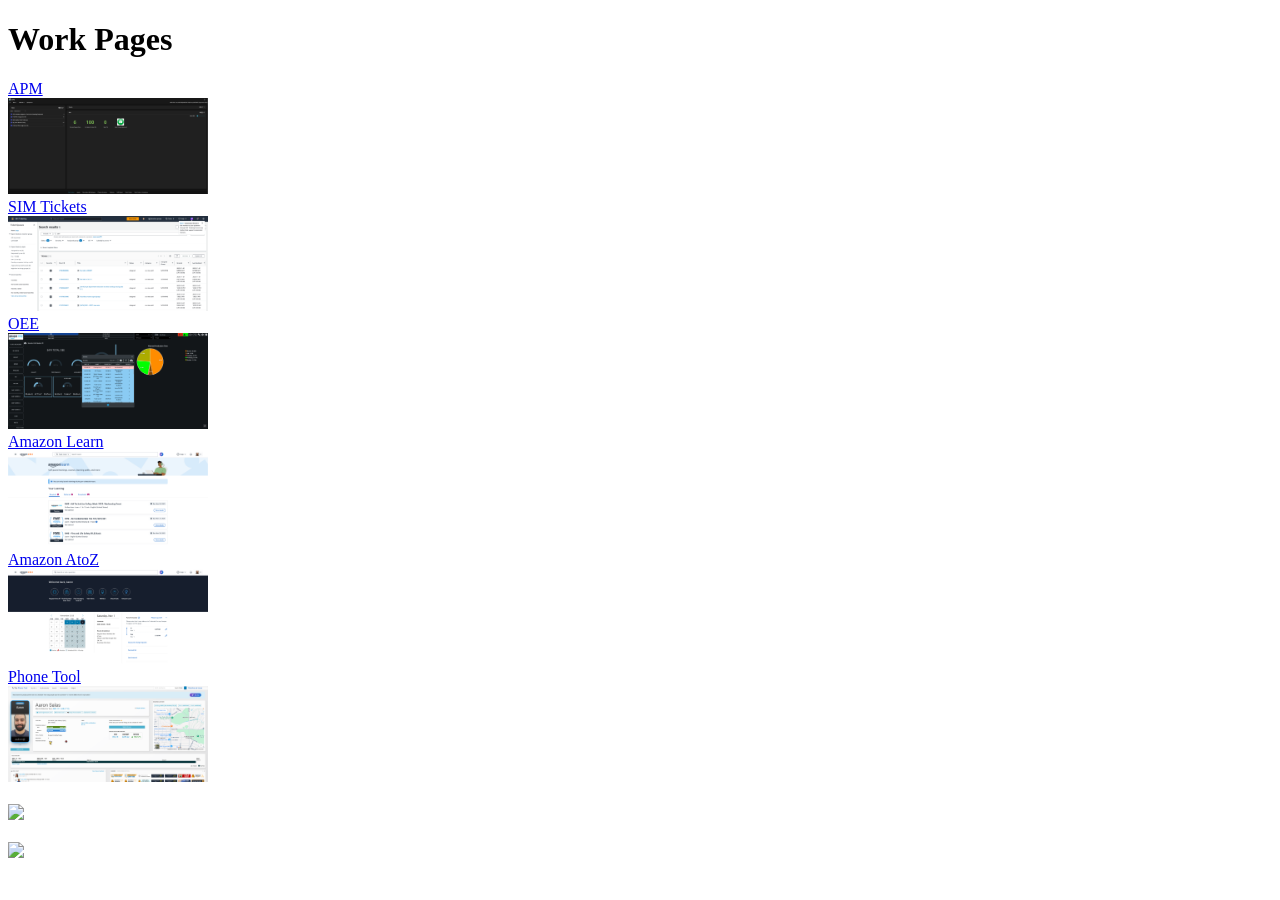
==== commit 7b8ec00d: "Clickable images" ====
--- a/index.html
+++ b/index.html
@@ -1,29 +1,61 @@
 <!DOCTYPE html>
 <html lang="en">
-<head>
-    <meta charset="UTF-8">
-    <meta name="viewport" content="width=device-width, initial-scale=1.0">
+  <head>
+    <meta charset="UTF-8" />
+    <meta name="viewport" content="width=device-width, initial-scale=1.0" />
     <title>Work Pages</title>
-</head>
-<body>
-   <h1>Work Pages</h1>
-   <a href="https://us1.eam.hxgnsmartcloud.com/web/base/logindisp?tenant=AMAZONRMENA_PRD&uitheme=theme-hex-dark">APM</a><br>
-   <img src="./screenshots/Screenshot 2025-11-01 at 21-16-15 APM - Start Center.png" height="100px"><br>
-   <a href="https://t.corp.amazon.com/issues?q=%7B%22AND%22%3A%7B%22status%22%3A%7B%22OR%22%3A%5B%22Assigned%22%2C%7B%22OR%22%3A%5B%22Researching%22%2C%7B%22OR%22%3A%5B%22Work%20In%20Progress%22%2C%22Pending%22%5D%7D%5D%7D%5D%7D%2C%22AND%22%3A%7B%22keyword%22%3A%22(sat4)%22%2C%22assignedGroup%22%3A%22SAT4-RME%22%7D%7D%7D">SIM Tickets</a><br>
-   <img src="./screenshots/Screenshot 2025-11-01 at 21-49-15 Search results.png" height="100px"><br>
-   <a href="https://rmesd-prod2.c4.rme.logistics.a2z.com/data/perspective/client/OEE_FrontEnd_V3_00/">OEE</a><br>
-   <img src="./screenshots/Screenshot 2025-11-01 at 21-54-03 OEE Main.png" height="100px"><br>
-   <a href="https://atoz.amazon.work/learn/home">Amazon Learn</a><br>
-   <img src="./screenshots/Screenshot 2025-11-01 at 21-58-33 Home - Amazon Learn.png" height="100px"><br>
-   <a href="https://atoz.amazon.work/schedule">Amazon AtoZ</a><br>
-   <img src="./screenshots/Screenshot 2025-11-01 at 22-00-52 Amazon A to Z.png" height="100px"><br>
-   <a href="https://phonetool.amazon.com/users/asalron">Phone Tool</a><br>
-   <img src="./screenshots/Screenshot 2025-11-01 at 22-02-05 Aaron Salas.png" height="100px"><br>
-   <a href=""></a><br>
-   <img src="./screenshots/" height="100px"><br>
-   <a href=""></a><br>
-   <img src="./screenshots/" height="100px"><br>
-
-
-</body>
-</html>+    <link rel="stylesheet" href="./styles.css" />
+  </head>
+  <body>
+    <h1>Work Pages</h1>
+    <div>
+      <a
+        href="https://us1.eam.hxgnsmartcloud.com/web/base/logindisp?tenant=AMAZONRMENA_PRD&uitheme=theme-hex-dark"
+        >APM<br />
+        <img
+          src="./screenshots/Screenshot 2025-11-01 at 21-16-15 APM - Start Center.png" /></a
+      ><br />
+    </div>
+    <div>
+      <a
+        href="https://t.corp.amazon.com/issues?q=%7B%22AND%22%3A%7B%22status%22%3A%7B%22OR%22%3A%5B%22Assigned%22%2C%7B%22OR%22%3A%5B%22Researching%22%2C%7B%22OR%22%3A%5B%22Work%20In%20Progress%22%2C%22Pending%22%5D%7D%5D%7D%5D%7D%2C%22AND%22%3A%7B%22keyword%22%3A%22(sat4)%22%2C%22assignedGroup%22%3A%22SAT4-RME%22%7D%7D%7D"
+        >SIM Tickets<br />
+        <img
+          src="./screenshots/Screenshot 2025-11-01 at 21-49-15 Search results.png" /></a
+      ><br />
+    </div>
+    <div>
+      <a
+        href="https://rmesd-prod2.c4.rme.logistics.a2z.com/data/perspective/client/OEE_FrontEnd_V3_00/"
+        >OEE<br />
+        <img
+          src="./screenshots/Screenshot 2025-11-01 at 21-54-03 OEE Main.png" /></a
+      ><br />
+    </div>
+    <div>
+      <a href="https://atoz.amazon.work/learn/home"
+        >Amazon Learn<br />
+        <img
+          src="./screenshots/Screenshot 2025-11-01 at 21-58-33 Home - Amazon Learn.png" /></a
+      ><br />
+    </div>
+    <div>
+      <a href="https://atoz.amazon.work/schedule"
+        >Amazon AtoZ<br />
+        <img
+          src="./screenshots/Screenshot 2025-11-01 at 22-00-52 Amazon A to Z.png" /></a
+      ><br />
+    </div>
+    <div>
+      <a href="https://phonetool.amazon.com/users/asalron"
+        >Phone Tool<br />
+        <img
+          src="./screenshots/Screenshot 2025-11-01 at 22-02-05 Aaron Salas.png" /></a
+      ><br />
+    </div>
+    <a href=""></a><br />
+    <img src="./screenshots/" /><br />
+    <a href=""></a><br />
+    <img src="./screenshots/" /><br />
+  </body>
+</html>
--- a/styles.css
+++ b/styles.css
@@ -0,0 +1,7 @@
+text {
+  text-align: center;
+}
+
+img {
+  width: 200px;
+}
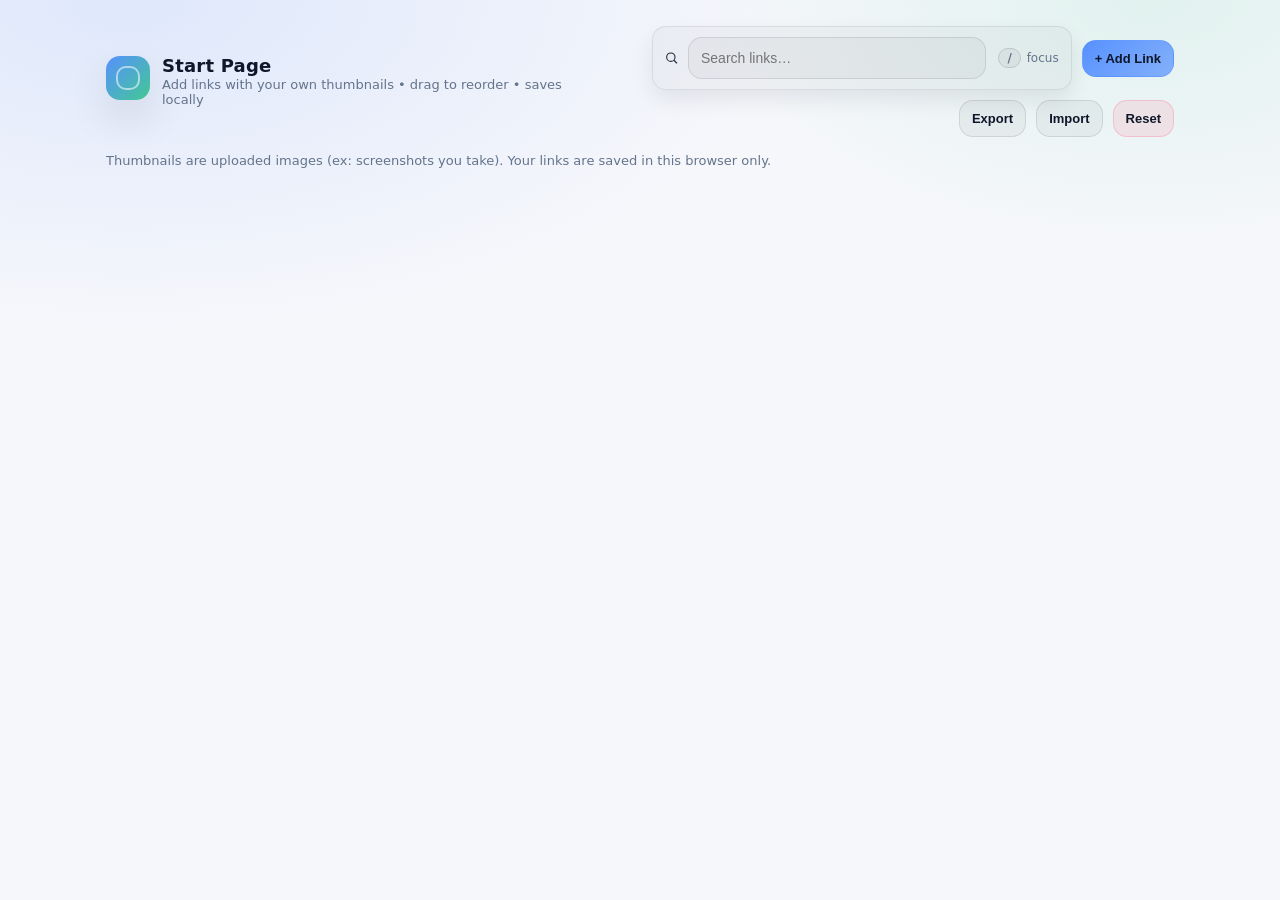
==== commit ecb59283: "Revamped" ====
--- a/index.html
+++ b/index.html
@@ -1,61 +1,102 @@
-<!DOCTYPE html>
+<!doctype html>
 <html lang="en">
-  <head>
-    <meta charset="UTF-8" />
-    <meta name="viewport" content="width=device-width, initial-scale=1.0" />
-    <title>Work Pages</title>
-    <link rel="stylesheet" href="./styles.css" />
-  </head>
-  <body>
-    <h1>Work Pages</h1>
-    <div>
-      <a
-        href="https://us1.eam.hxgnsmartcloud.com/web/base/logindisp?tenant=AMAZONRMENA_PRD&uitheme=theme-hex-dark"
-        >APM<br />
-        <img
-          src="./screenshots/Screenshot 2025-11-01 at 21-16-15 APM - Start Center.png" /></a
-      ><br />
+<head>
+  <meta charset="utf-8" />
+  <meta name="viewport" content="width=device-width, initial-scale=1" />
+  <title>My Start Page</title>
+  <link rel="stylesheet" href="styles.css" />
+</head>
+
+<body>
+  <div class="wrap">
+    <header class="header">
+      <div class="brand">
+        <div class="logo" aria-hidden="true"></div>
+        <div>
+          <h1>Start Page</h1>
+          <p class="sub">Add links with your own thumbnails • drag to reorder • saves locally</p>
+        </div>
+      </div>
+
+      <div class="controls">
+        <div class="search" role="search">
+          <svg class="ico" viewBox="0 0 24 24" fill="none" aria-hidden="true">
+            <path d="M10.5 18a7.5 7.5 0 1 1 0-15 7.5 7.5 0 0 1 0 15Z" stroke="currentColor" stroke-width="2"/>
+            <path d="M16.5 16.5 21 21" stroke="currentColor" stroke-width="2" stroke-linecap="round"/>
+          </svg>
+          <input id="q" type="text" placeholder="Search links…" />
+          <span class="hint"><kbd>/</kbd> focus</span>
+        </div>
+
+        <button class="btn primary" id="addBtn">+ Add Link</button>
+
+        <button class="btn" id="exportBtn" title="Download JSON backup">Export</button>
+        <button class="btn" id="importBtn" title="Import JSON backup">Import</button>
+        <input id="importFile" type="file" accept="application/json" hidden />
+
+        <button class="btn danger" id="resetBtn" title="Clears all saved links">Reset</button>
+      </div>
+    </header>
+
+    <p class="note">
+      Thumbnails are uploaded images (ex: screenshots you take). Your links are saved in this browser only.
+    </p>
+
+    <main>
+      <div class="grid" id="grid" aria-label="Links grid"></div>
+      <div class="empty" id="empty" hidden>
+        No links yet. Click <b>+ Add Link</b> to start.
+      </div>
+    </main>
+  </div>
+
+  <!-- Modal -->
+  <div class="modal" id="modal" aria-hidden="true">
+    <div class="dialog" role="dialog" aria-modal="true" aria-labelledby="dialogTitle">
+      <div class="dialogHeader">
+        <h2 id="dialogTitle">Add Link</h2>
+        <button class="iconBtn" id="closeModal" title="Close">
+          <svg class="ico" viewBox="0 0 24 24" fill="none">
+            <path d="M6 6l12 12M18 6 6 18" stroke="currentColor" stroke-width="2" stroke-linecap="round"/>
+          </svg>
+        </button>
+      </div>
+
+      <div class="dialogBody">
+        <div>
+          <label for="title">Title</label>
+          <input id="title" type="text" placeholder="e.g., YouTube" />
+        </div>
+
+        <div>
+          <label for="url">URL</label>
+          <input id="url" type="url" placeholder="https://example.com" />
+        </div>
+
+        <div class="rowFull">
+          <label for="thumbFile">Thumbnail image (upload)</label>
+          <input id="thumbFile" type="file" accept="image/*" />
+          <p class="help">Tip: take a screenshot, crop it, and upload it here.</p>
+        </div>
+
+        <div class="preview" id="preview">
+          <div class="pFallback" id="pFallback">Preview</div>
+          <img id="previewImg" alt="" hidden />
+        </div>
+      </div>
+
+      <div class="dialogFooter">
+        <div class="leftFooter">
+          <button class="btn danger" id="deleteBtn" hidden>Delete</button>
+        </div>
+        <div class="rightFooter">
+          <button class="btn" id="cancelBtn">Cancel</button>
+          <button class="btn primary" id="saveBtn">Save</button>
+        </div>
+      </div>
     </div>
-    <div>
-      <a
-        href="https://t.corp.amazon.com/issues?q=%7B%22AND%22%3A%7B%22status%22%3A%7B%22OR%22%3A%5B%22Assigned%22%2C%7B%22OR%22%3A%5B%22Researching%22%2C%7B%22OR%22%3A%5B%22Work%20In%20Progress%22%2C%22Pending%22%5D%7D%5D%7D%5D%7D%2C%22AND%22%3A%7B%22keyword%22%3A%22(sat4)%22%2C%22assignedGroup%22%3A%22SAT4-RME%22%7D%7D%7D"
-        >SIM Tickets<br />
-        <img
-          src="./screenshots/Screenshot 2025-11-01 at 21-49-15 Search results.png" /></a
-      ><br />
-    </div>
-    <div>
-      <a
-        href="https://rmesd-prod2.c4.rme.logistics.a2z.com/data/perspective/client/OEE_FrontEnd_V3_00/"
-        >OEE<br />
-        <img
-          src="./screenshots/Screenshot 2025-11-01 at 21-54-03 OEE Main.png" /></a
-      ><br />
-    </div>
-    <div>
-      <a href="https://atoz.amazon.work/learn/home"
-        >Amazon Learn<br />
-        <img
-          src="./screenshots/Screenshot 2025-11-01 at 21-58-33 Home - Amazon Learn.png" /></a
-      ><br />
-    </div>
-    <div>
-      <a href="https://atoz.amazon.work/schedule"
-        >Amazon AtoZ<br />
-        <img
-          src="./screenshots/Screenshot 2025-11-01 at 22-00-52 Amazon A to Z.png" /></a
-      ><br />
-    </div>
-    <div>
-      <a href="https://phonetool.amazon.com/users/asalron"
-        >Phone Tool<br />
-        <img
-          src="./screenshots/Screenshot 2025-11-01 at 22-02-05 Aaron Salas.png" /></a
-      ><br />
-    </div>
-    <a href=""></a><br />
-    <img src="./screenshots/" /><br />
-    <a href=""></a><br />
-    <img src="./screenshots/" /><br />
-  </body>
+  </div>
+
+  <script src="app.js"></script>
+</body>
 </html>
--- a/styles.css
+++ b/styles.css
@@ -1,7 +1,535 @@
-text {
-  text-align: center;
-}
-
-img {
-  width: 200px;
-}
+:root {
+  --bg: #0b0c0f;
+  --panel: #12141a;
+  --card: #171922;
+  --text: #e6e9ef;
+  --muted: #9aa3b2;
+  --accent: #4f8cff;
+  --ring: #4f8cff55;
+  --danger: #ff5c7a;
+  --shadow: 0 16px 40px rgba(0, 0, 0, 0.35);
+  --radius: 18px;
+  --gap: 14px;
+  --max: 1100px;
+  color-scheme: dark;
+}
+
+@media (prefers-color-scheme: light) {
+  :root {
+    --bg: #f6f7fb;
+    --panel: #ffffff;
+    --card: #ffffff;
+    --text: #0f172a;
+    --muted: #64748b;
+    --accent: #2563eb;
+    --ring: #2563eb33;
+    --shadow: 0 18px 42px rgba(2, 6, 23, 0.1);
+    color-scheme: light;
+  }
+}
+
+* {
+  box-sizing: border-box;
+}
+html,
+body {
+  height: 100%;
+}
+
+body {
+  margin: 0;
+  font-family: ui-sans-serif, system-ui, -apple-system, Segoe UI, Roboto,
+    Helvetica, Arial;
+  background: radial-gradient(
+      1200px 600px at 10% 0%,
+      rgba(79, 140, 255, 0.14),
+      transparent 55%
+    ),
+    radial-gradient(
+      900px 500px at 90% 0%,
+      rgba(38, 194, 129, 0.1),
+      transparent 50%
+    ),
+    var(--bg);
+  color: var(--text);
+}
+
+.wrap {
+  max-width: var(--max);
+  margin: 0 auto;
+  padding: 26px 16px 40px;
+}
+
+.header {
+  display: flex;
+  align-items: center;
+  justify-content: space-between;
+  gap: 12px;
+  margin-bottom: 16px;
+}
+
+.brand {
+  display: flex;
+  align-items: flex-start;
+  gap: 12px;
+}
+
+.logo {
+  width: 44px;
+  height: 44px;
+  border-radius: 14px;
+  background: linear-gradient(
+    135deg,
+    rgba(79, 140, 255, 0.95),
+    rgba(38, 194, 129, 0.85)
+  );
+  box-shadow: var(--shadow);
+  position: relative;
+  flex: 0 0 auto;
+}
+.logo::after {
+  content: "";
+  position: absolute;
+  inset: 10px;
+  border-radius: 10px;
+  border: 2px solid rgba(255, 255, 255, 0.55);
+}
+
+h1 {
+  font-size: 18px;
+  line-height: 1.1;
+  margin: 0;
+  letter-spacing: 0.2px;
+}
+.sub {
+  margin: 2px 0 0;
+  color: var(--muted);
+  font-size: 13px;
+}
+
+.controls {
+  display: flex;
+  align-items: center;
+  gap: 10px;
+  flex-wrap: wrap;
+  justify-content: flex-end;
+}
+
+.search {
+  display: flex;
+  align-items: center;
+  gap: 10px;
+  padding: 10px 12px;
+  background: rgba(255, 255, 255, 0.04);
+  border: 1px solid rgba(255, 255, 255, 0.08);
+  border-radius: 14px;
+  box-shadow: 0 8px 22px rgba(0, 0, 0, 0.18);
+  min-width: min(420px, 100%);
+}
+@media (prefers-color-scheme: light) {
+  .search {
+    background: rgba(2, 6, 23, 0.03);
+    border: 1px solid rgba(2, 6, 23, 0.08);
+    box-shadow: 0 10px 22px rgba(2, 6, 23, 0.08);
+  }
+}
+.search input {
+  width: 100%;
+  border: 0;
+  outline: none;
+  background: transparent;
+  color: var(--text);
+  font-size: 14px;
+}
+.hint {
+  color: var(--muted);
+  font-size: 12px;
+  white-space: nowrap;
+}
+
+kbd {
+  font: inherit;
+  font-weight: 800;
+  padding: 2px 8px;
+  border-radius: 10px;
+  border: 1px solid rgba(255, 255, 255, 0.12);
+  background: rgba(255, 255, 255, 0.06);
+  margin: 0 2px;
+}
+@media (prefers-color-scheme: light) {
+  kbd {
+    border: 1px solid rgba(2, 6, 23, 0.12);
+    background: rgba(2, 6, 23, 0.04);
+  }
+}
+
+.btn {
+  border: 1px solid rgba(255, 255, 255, 0.1);
+  background: rgba(255, 255, 255, 0.06);
+  color: var(--text);
+  padding: 10px 12px;
+  border-radius: 14px;
+  cursor: pointer;
+  font-weight: 700;
+  font-size: 13px;
+  transition: transform 0.08s ease, background 0.2s ease, border-color 0.2s ease;
+  user-select: none;
+}
+@media (prefers-color-scheme: light) {
+  .btn {
+    border: 1px solid rgba(2, 6, 23, 0.1);
+    background: rgba(2, 6, 23, 0.04);
+  }
+}
+.btn:hover {
+  transform: translateY(-1px);
+}
+.btn.primary {
+  background: linear-gradient(
+    135deg,
+    rgba(79, 140, 255, 0.95),
+    rgba(79, 140, 255, 0.65)
+  );
+  border-color: rgba(79, 140, 255, 0.35);
+}
+.btn.danger {
+  background: rgba(255, 92, 122, 0.12);
+  border-color: rgba(255, 92, 122, 0.25);
+}
+
+.note {
+  margin: 10px 0 18px;
+  color: var(--muted);
+  font-size: 13px;
+}
+
+.grid {
+  display: grid;
+  grid-template-columns: repeat(12, 1fr);
+  gap: var(--gap);
+}
+
+.card {
+  grid-column: span 3;
+  background: rgba(255, 255, 255, 0.05);
+  border: 1px solid rgba(255, 255, 255, 0.08);
+  border-radius: var(--radius);
+  overflow: hidden;
+  box-shadow: var(--shadow);
+  position: relative;
+  cursor: grab;
+  user-select: none;
+}
+@media (prefers-color-scheme: light) {
+  .card {
+    background: rgba(2, 6, 23, 0.03);
+    border: 1px solid rgba(2, 6, 23, 0.08);
+  }
+}
+.card:active {
+  cursor: grabbing;
+}
+
+@media (max-width: 980px) {
+  .card {
+    grid-column: span 4;
+  }
+}
+@media (max-width: 720px) {
+  .header {
+    align-items: flex-start;
+    flex-direction: column;
+  }
+  .controls {
+    justify-content: flex-start;
+  }
+  .search {
+    min-width: 100%;
+  }
+  .card {
+    grid-column: span 6;
+  }
+}
+@media (max-width: 420px) {
+  .card {
+    grid-column: span 12;
+  }
+}
+
+.thumb {
+  height: 128px;
+  background: rgba(0, 0, 0, 0.22);
+  overflow: hidden;
+  position: relative;
+}
+.thumb img {
+  width: 100%;
+  height: 100%;
+  object-fit: cover;
+  display: block;
+  transform: scale(1.01);
+}
+.thumb .fallback {
+  position: absolute;
+  inset: 0;
+  display: flex;
+  align-items: center;
+  justify-content: center;
+  font-weight: 900;
+  letter-spacing: 0.6px;
+  font-size: 26px;
+  color: rgba(255, 255, 255, 0.75);
+  background: radial-gradient(
+      600px 200px at 30% 10%,
+      rgba(79, 140, 255, 0.25),
+      transparent 55%
+    ),
+    radial-gradient(
+      600px 200px at 70% 70%,
+      rgba(38, 194, 129, 0.22),
+      transparent 55%
+    ),
+    rgba(0, 0, 0, 0.22);
+}
+
+.meta {
+  padding: 12px;
+  display: flex;
+  align-items: flex-start;
+  justify-content: space-between;
+  gap: 10px;
+}
+.titleWrap {
+  min-width: 0;
+}
+.title {
+  font-size: 14px;
+  font-weight: 900;
+  margin: 0;
+  line-height: 1.2;
+  overflow: hidden;
+  text-overflow: ellipsis;
+  white-space: nowrap;
+}
+.url {
+  margin-top: 4px;
+  color: var(--muted);
+  font-size: 12px;
+  overflow: hidden;
+  text-overflow: ellipsis;
+  white-space: nowrap;
+}
+
+.actions {
+  display: flex;
+  gap: 8px;
+  flex: 0 0 auto;
+}
+
+.iconBtn {
+  width: 34px;
+  height: 34px;
+  border-radius: 12px;
+  border: 1px solid rgba(255, 255, 255, 0.1);
+  background: rgba(255, 255, 255, 0.06);
+  display: grid;
+  place-items: center;
+  cursor: pointer;
+  transition: transform 0.08s ease, background 0.2s ease;
+}
+@media (prefers-color-scheme: light) {
+  .iconBtn {
+    border: 1px solid rgba(2, 6, 23, 0.1);
+    background: rgba(2, 6, 23, 0.04);
+  }
+}
+.iconBtn:hover {
+  transform: translateY(-1px);
+}
+.ico {
+  width: 18px;
+  height: 18px;
+  opacity: 0.9;
+}
+
+.openLink {
+  position: absolute;
+  inset: 0;
+  text-decoration: none;
+  color: inherit;
+}
+.openLink:focus {
+  outline: none;
+}
+
+.empty {
+  margin-top: 18px;
+  padding: 22px;
+  border-radius: 18px;
+  background: rgba(255, 255, 255, 0.04);
+  border: 1px solid rgba(255, 255, 255, 0.08);
+  color: var(--muted);
+}
+@media (prefers-color-scheme: light) {
+  .empty {
+    background: rgba(2, 6, 23, 0.03);
+    border: 1px solid rgba(2, 6, 23, 0.08);
+  }
+}
+
+/* Modal */
+.modal {
+  position: fixed;
+  inset: 0;
+  display: none;
+  align-items: center;
+  justify-content: center;
+  background: rgba(0, 0, 0, 0.55);
+  padding: 18px;
+  z-index: 50;
+}
+.modal.show {
+  display: flex;
+}
+
+.dialog {
+  width: min(640px, 100%);
+  background: var(--panel);
+  border: 1px solid rgba(255, 255, 255, 0.1);
+  border-radius: 20px;
+  box-shadow: var(--shadow);
+  overflow: hidden;
+}
+@media (prefers-color-scheme: light) {
+  .dialog {
+    border: 1px solid rgba(2, 6, 23, 0.1);
+  }
+}
+.dialogHeader {
+  padding: 14px 16px;
+  display: flex;
+  justify-content: space-between;
+  align-items: center;
+  border-bottom: 1px solid rgba(255, 255, 255, 0.08);
+}
+@media (prefers-color-scheme: light) {
+  .dialogHeader {
+    border-bottom: 1px solid rgba(2, 6, 23, 0.08);
+  }
+}
+.dialogHeader h2 {
+  margin: 0;
+  font-size: 15px;
+  letter-spacing: 0.2px;
+}
+.dialogBody {
+  padding: 16px;
+  display: grid;
+  grid-template-columns: 1fr 1fr;
+  gap: 12px;
+}
+@media (max-width: 640px) {
+  .dialogBody {
+    grid-template-columns: 1fr;
+  }
+}
+
+label {
+  display: block;
+  font-size: 12px;
+  color: var(--muted);
+  margin-bottom: 6px;
+  font-weight: 800;
+}
+
+input[type="text"],
+input[type="url"] {
+  width: 100%;
+  padding: 12px 12px;
+  border-radius: 14px;
+  border: 1px solid rgba(255, 255, 255, 0.1);
+  background: rgba(255, 255, 255, 0.05);
+  color: var(--text);
+  outline: none;
+}
+@media (prefers-color-scheme: light) {
+  input[type="text"],
+  input[type="url"] {
+    border: 1px solid rgba(2, 6, 23, 0.1);
+    background: rgba(2, 6, 23, 0.03);
+  }
+}
+
+.help {
+  margin: 8px 0 0;
+  color: var(--muted);
+  font-size: 12px;
+}
+
+.rowFull {
+  grid-column: 1 / -1;
+}
+
+.preview {
+  grid-column: 1 / -1;
+  border-radius: 16px;
+  overflow: hidden;
+  border: 1px solid rgba(255, 255, 255, 0.1);
+  background: rgba(0, 0, 0, 0.18);
+  height: 160px;
+  position: relative;
+}
+@media (prefers-color-scheme: light) {
+  .preview {
+    border: 1px solid rgba(2, 6, 23, 0.1);
+  }
+}
+.preview img {
+  width: 100%;
+  height: 100%;
+  object-fit: cover;
+  display: block;
+}
+.pFallback {
+  position: absolute;
+  inset: 0;
+  display: grid;
+  place-items: center;
+  color: rgba(255, 255, 255, 0.75);
+  font-weight: 900;
+  font-size: 30px;
+  letter-spacing: 0.6px;
+}
+
+.dialogFooter {
+  padding: 14px 16px;
+  display: flex;
+  justify-content: space-between;
+  gap: 10px;
+  border-top: 1px solid rgba(255, 255, 255, 0.08);
+  flex-wrap: wrap;
+}
+@media (prefers-color-scheme: light) {
+  .dialogFooter {
+    border-top: 1px solid rgba(2, 6, 23, 0.08);
+  }
+}
+
+.leftFooter,
+.rightFooter {
+  display: flex;
+  gap: 10px;
+  flex-wrap: wrap;
+}
+
+/* Drag feedback */
+.card.dragging {
+  opacity: 0.6;
+  transform: scale(0.99);
+  border-color: rgba(79, 140, 255, 0.45);
+  outline: 3px solid var(--ring);
+}
+.card.dropHint {
+  outline: 3px dashed rgba(79, 140, 255, 0.55);
+  outline-offset: 2px;
+}
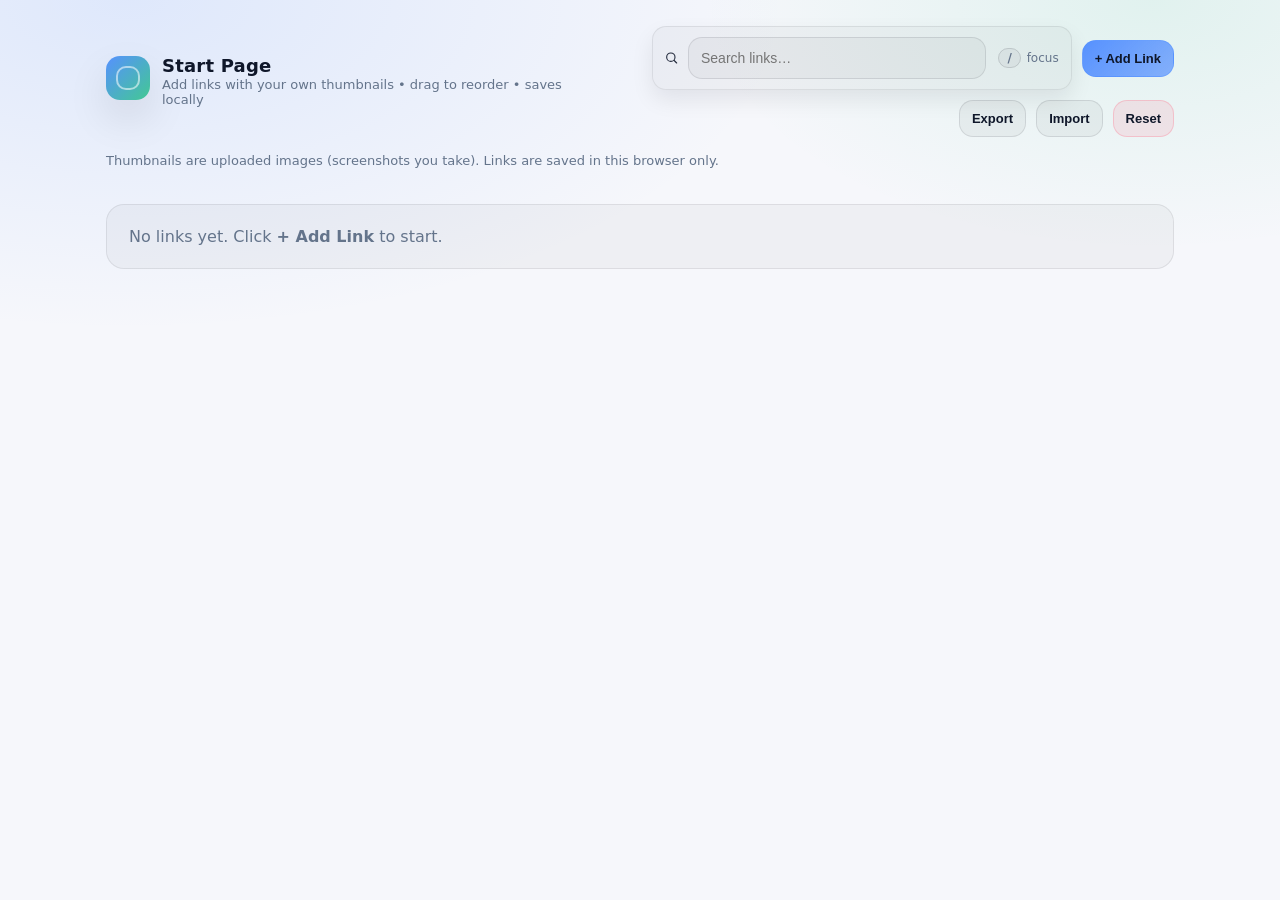
==== commit 8c64323a: "update clickable thumbnails" ====
--- a/index.html
+++ b/index.html
@@ -1,102 +1,138 @@
-<!doctype html>
+<!-- index.html -->
+<!DOCTYPE html>
 <html lang="en">
-<head>
-  <meta charset="utf-8" />
-  <meta name="viewport" content="width=device-width, initial-scale=1" />
-  <title>My Start Page</title>
-  <link rel="stylesheet" href="styles.css" />
-</head>
+  <head>
+    <meta charset="utf-8" />
+    <meta name="viewport" content="width=device-width, initial-scale=1" />
+    <title>My Start Page</title>
+    <link rel="stylesheet" href="styles.css" />
+  </head>
 
-<body>
-  <div class="wrap">
-    <header class="header">
-      <div class="brand">
-        <div class="logo" aria-hidden="true"></div>
-        <div>
-          <h1>Start Page</h1>
-          <p class="sub">Add links with your own thumbnails • drag to reorder • saves locally</p>
-        </div>
-      </div>
-
-      <div class="controls">
-        <div class="search" role="search">
-          <svg class="ico" viewBox="0 0 24 24" fill="none" aria-hidden="true">
-            <path d="M10.5 18a7.5 7.5 0 1 1 0-15 7.5 7.5 0 0 1 0 15Z" stroke="currentColor" stroke-width="2"/>
-            <path d="M16.5 16.5 21 21" stroke="currentColor" stroke-width="2" stroke-linecap="round"/>
-          </svg>
-          <input id="q" type="text" placeholder="Search links…" />
-          <span class="hint"><kbd>/</kbd> focus</span>
+  <body>
+    <div class="wrap">
+      <header class="header">
+        <div class="brand">
+          <div class="logo" aria-hidden="true"></div>
+          <div>
+            <h1>Start Page</h1>
+            <p class="sub">
+              Add links with your own thumbnails • drag to reorder • saves
+              locally
+            </p>
+          </div>
         </div>
 
-        <button class="btn primary" id="addBtn">+ Add Link</button>
+        <div class="controls">
+          <div class="search" role="search">
+            <svg class="ico" viewBox="0 0 24 24" fill="none" aria-hidden="true">
+              <path
+                d="M10.5 18a7.5 7.5 0 1 1 0-15 7.5 7.5 0 0 1 0 15Z"
+                stroke="currentColor"
+                stroke-width="2"
+              />
+              <path
+                d="M16.5 16.5 21 21"
+                stroke="currentColor"
+                stroke-width="2"
+                stroke-linecap="round"
+              />
+            </svg>
+            <input id="q" type="text" placeholder="Search links…" />
+            <span class="hint"><kbd>/</kbd> focus</span>
+          </div>
 
-        <button class="btn" id="exportBtn" title="Download JSON backup">Export</button>
-        <button class="btn" id="importBtn" title="Import JSON backup">Import</button>
-        <input id="importFile" type="file" accept="application/json" hidden />
+          <button class="btn primary" id="addBtn">+ Add Link</button>
 
-        <button class="btn danger" id="resetBtn" title="Clears all saved links">Reset</button>
-      </div>
-    </header>
+          <button class="btn" id="exportBtn" title="Download JSON backup">
+            Export
+          </button>
+          <button class="btn" id="importBtn" title="Import JSON backup">
+            Import
+          </button>
+          <input id="importFile" type="file" accept="application/json" hidden />
 
-    <p class="note">
-      Thumbnails are uploaded images (ex: screenshots you take). Your links are saved in this browser only.
-    </p>
+          <button
+            class="btn danger"
+            id="resetBtn"
+            title="Clears all saved links"
+          >
+            Reset
+          </button>
+        </div>
+      </header>
 
-    <main>
-      <div class="grid" id="grid" aria-label="Links grid"></div>
-      <div class="empty" id="empty" hidden>
-        No links yet. Click <b>+ Add Link</b> to start.
-      </div>
-    </main>
-  </div>
+      <p class="note">
+        Thumbnails are uploaded images (screenshots you take). Links are saved
+        in this browser only.
+      </p>
 
-  <!-- Modal -->
-  <div class="modal" id="modal" aria-hidden="true">
-    <div class="dialog" role="dialog" aria-modal="true" aria-labelledby="dialogTitle">
-      <div class="dialogHeader">
-        <h2 id="dialogTitle">Add Link</h2>
-        <button class="iconBtn" id="closeModal" title="Close">
-          <svg class="ico" viewBox="0 0 24 24" fill="none">
-            <path d="M6 6l12 12M18 6 6 18" stroke="currentColor" stroke-width="2" stroke-linecap="round"/>
-          </svg>
-        </button>
-      </div>
+      <main>
+        <div class="grid" id="grid" aria-label="Links grid"></div>
+        <div class="empty" id="empty" hidden>
+          No links yet. Click <b>+ Add Link</b> to start.
+        </div>
+      </main>
+    </div>
 
-      <div class="dialogBody">
-        <div>
-          <label for="title">Title</label>
-          <input id="title" type="text" placeholder="e.g., YouTube" />
+    <!-- Modal -->
+    <div class="modal" id="modal" aria-hidden="true">
+      <div
+        class="dialog"
+        role="dialog"
+        aria-modal="true"
+        aria-labelledby="dialogTitle"
+      >
+        <div class="dialogHeader">
+          <h2 id="dialogTitle">Add Link</h2>
+          <button class="iconBtn" id="closeModal" title="Close">
+            <svg class="ico" viewBox="0 0 24 24" fill="none">
+              <path
+                d="M6 6l12 12M18 6 6 18"
+                stroke="currentColor"
+                stroke-width="2"
+                stroke-linecap="round"
+              />
+            </svg>
+          </button>
         </div>
 
-        <div>
-          <label for="url">URL</label>
-          <input id="url" type="url" placeholder="https://example.com" />
+        <div class="dialogBody">
+          <div>
+            <label for="title">Title</label>
+            <input id="title" type="text" placeholder="e.g., YouTube" />
+          </div>
+
+          <div>
+            <label for="url">URL</label>
+            <input id="url" type="url" placeholder="https://example.com" />
+          </div>
+
+          <div class="rowFull">
+            <label for="thumbFile">Thumbnail image (upload)</label>
+            <input id="thumbFile" type="file" accept="image/*" />
+            <p class="help">
+              Tip: take a screenshot, crop it, and upload it here.
+            </p>
+          </div>
+
+          <div class="preview" id="preview">
+            <div class="pFallback" id="pFallback">Preview</div>
+            <img id="previewImg" alt="" hidden />
+          </div>
         </div>
 
-        <div class="rowFull">
-          <label for="thumbFile">Thumbnail image (upload)</label>
-          <input id="thumbFile" type="file" accept="image/*" />
-          <p class="help">Tip: take a screenshot, crop it, and upload it here.</p>
-        </div>
-
-        <div class="preview" id="preview">
-          <div class="pFallback" id="pFallback">Preview</div>
-          <img id="previewImg" alt="" hidden />
-        </div>
-      </div>
-
-      <div class="dialogFooter">
-        <div class="leftFooter">
-          <button class="btn danger" id="deleteBtn" hidden>Delete</button>
-        </div>
-        <div class="rightFooter">
-          <button class="btn" id="cancelBtn">Cancel</button>
-          <button class="btn primary" id="saveBtn">Save</button>
+        <div class="dialogFooter">
+          <div class="leftFooter">
+            <button class="btn danger" id="deleteBtn" hidden>Delete</button>
+          </div>
+          <div class="rightFooter">
+            <button class="btn" id="cancelBtn">Cancel</button>
+            <button class="btn primary" id="saveBtn">Save</button>
+          </div>
         </div>
       </div>
     </div>
-  </div>
 
-  <script src="app.js"></script>
-</body>
+    <script src="app.js"></script>
+  </body>
 </html>
--- a/styles.css
+++ b/styles.css
@@ -1,3 +1,5 @@
+/* styles.css */
+
 :root {
   --bg: #0b0c0f;
   --panel: #12141a;
@@ -217,17 +219,12 @@
   overflow: hidden;
   box-shadow: var(--shadow);
   position: relative;
-  cursor: grab;
-  user-select: none;
 }
 @media (prefers-color-scheme: light) {
   .card {
     background: rgba(2, 6, 23, 0.03);
     border: 1px solid rgba(2, 6, 23, 0.08);
   }
-}
-.card:active {
-  cursor: grabbing;
 }
 
 @media (max-width: 980px) {
@@ -254,6 +251,12 @@
   .card {
     grid-column: span 12;
   }
+}
+
+.cardLink {
+  display: block;
+  color: inherit;
+  text-decoration: none;
 }
 
 .thumb {
@@ -352,14 +355,12 @@
   opacity: 0.9;
 }
 
-.openLink {
-  position: absolute;
-  inset: 0;
-  text-decoration: none;
-  color: inherit;
-}
-.openLink:focus {
-  outline: none;
+/* Drag handle cursor */
+.dragHandle {
+  cursor: grab;
+}
+.dragHandle:active {
+  cursor: grabbing;
 }
 
 .empty {
@@ -514,7 +515,6 @@
     border-top: 1px solid rgba(2, 6, 23, 0.08);
   }
 }
-
 .leftFooter,
 .rightFooter {
   display: flex;
